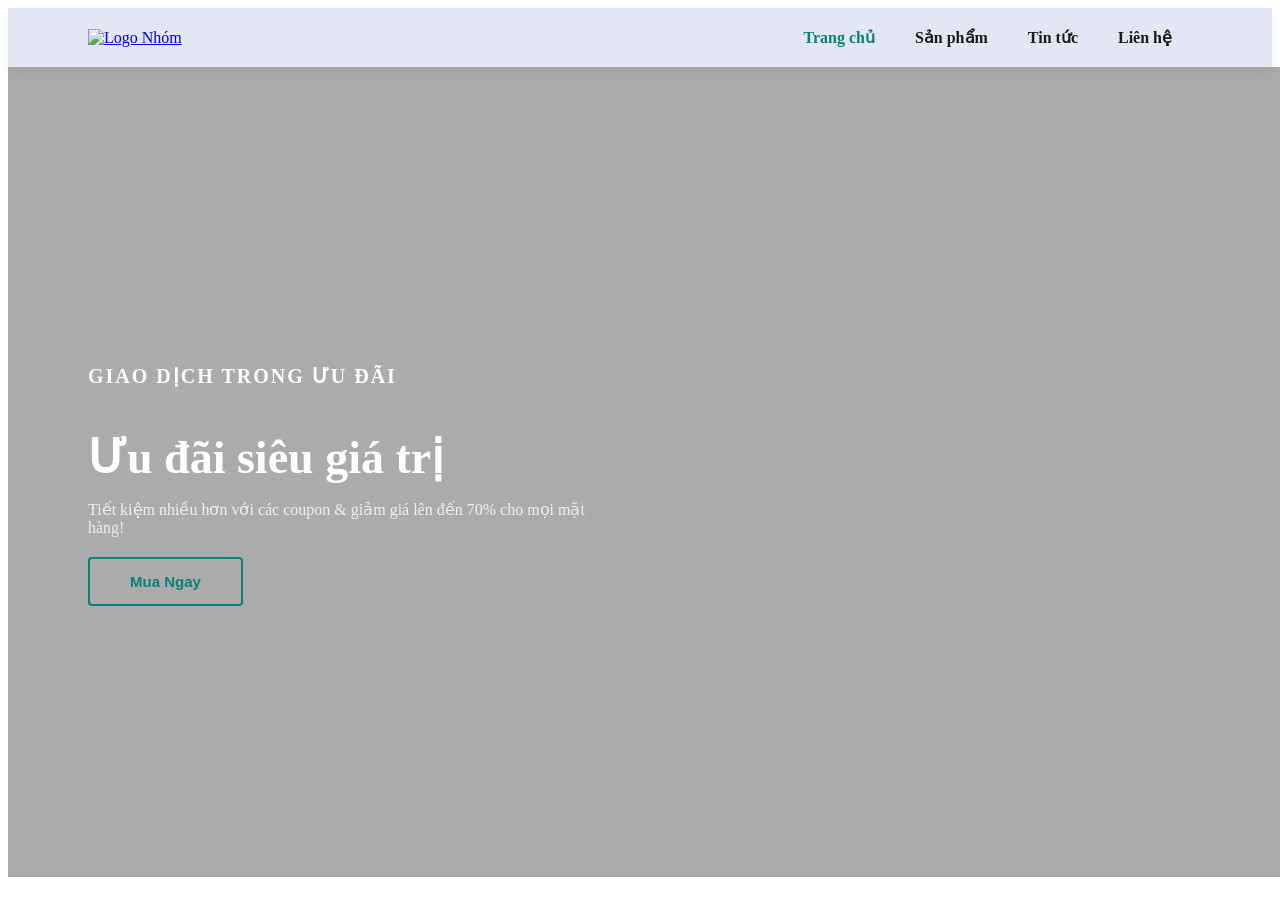
==== index.html @ 237c30e6 "Add files via upload" ====
<!DOCTYPE html>
<html lang="en">
<head>
    <meta charset="UTF-8">
    <meta name="viewport" content="width=device-width, initial-scale=1.0">
    <title>Document</title>
    <link rel="stylesheet" href="style.css">
</head>
<body>
    <header id="ecommerce-header">
  <a href="#" class="logo">
    <img src="assets/logo.png" alt="Logo Nhóm" />
  </a>
  <nav>
    <ul id="navbar">
      <li><a class="active" href="index.html">Trang chủ</a></li>
      <li><a href="shop.html">Sản phẩm</a></li>
      <li><a href="blog.html">Tin tức</a></li>
      <li><a href="contact.html">Liên hệ</a></li>
    </ul>
  </nav>
</header>

<section id="hero-banner">
  <div class="hero-content">
    <h4>Giao dịch trong ưu đãi</h4>
    <h2>Ưu đãi siêu giá trị</h2>
    <p>Tiết kiệm nhiều hơn với các coupon & giảm giá lên đến 70% cho mọi mặt hàng!</p>
    <button class="cta-btn">Mua Ngay</button>
  </div>
</section>
</body>
</html>
---- style.css ----
#ecommerce-header {
  display: flex;
  align-items: center;
  justify-content: space-between;
  padding: 20px 80px;
  background-color: #E3E6F3;
  box-shadow: 0 5px 15px rgba(0, 0, 0, 0.06);
  position: sticky;
  top: 0;
  z-index: 999;
}

#ecommerce-header .logo img {
  max-height: 40px; 
}

#ecommerce-header nav #navbar {
  display: flex;
  align-items: center;
  justify-content: center;
  list-style: none; 
  margin: 0;
  padding: 0;
}

#ecommerce-header nav #navbar li {
  padding: 0 20px;
  position: relative;
}

#ecommerce-header nav #navbar li a {
  text-decoration: none;
  font-size: 16px;
  font-weight: 600;
  color: #1a1a1a;
  transition: 0.3s ease;
}

#ecommerce-header nav #navbar li a:hover,
#ecommerce-header nav #navbar li a.active {
  color: #088178;
}

#ecommerce-header nav #navbar li a::after {
  content: "";
  width: 0;
  height: 2px;
  background: #7e3f3f;
  position: absolute;
  bottom: -4px;
  left: 20px;
  transition: 0.3s ease;
}

#hero-banner {
  background-image: linear-gradient(rgba(0,0,0,0.3), rgba(0,0,0,0.3)), url("https://images.unsplash.com/photo-1542291026-7eec264c27ff?w=1200&h=600&fit=crop");
  background-color: #f5f5f5;
  height: 90vh;
  width: 100%;
  background-size: cover;
  background-position: center;
  display: flex;
  flex-direction: column;
  justify-content: center;
  align-items: flex-start;
  padding: 0 80px;
}

#hero-banner .hero-content h4 {
  padding-bottom: 15px;
  font-size: 20px;
  color: #fff;
  text-transform: uppercase;
  letter-spacing: 2px;
}

#hero-banner .hero-content h2 {
  font-size: 46px;
  color: #fff;
  line-height: 1.2;
  margin: 0 0 15px 0;
  font-weight: 800;
}

#hero-banner .hero-content p {
  font-size: 16px;
  color: #f0f0f0;
  margin: 0 0 20px 0;
  max-width: 500px;
}

#hero-banner .cta-btn {
  background-color: transparent;
  color: #088178;
  border: 2px solid #088178;
  padding: 14px 40px;
  font-size: 15px;
  font-weight: 700;
  cursor: pointer;
  transition: all 0.3s ease;
  border-radius: 4px;
}
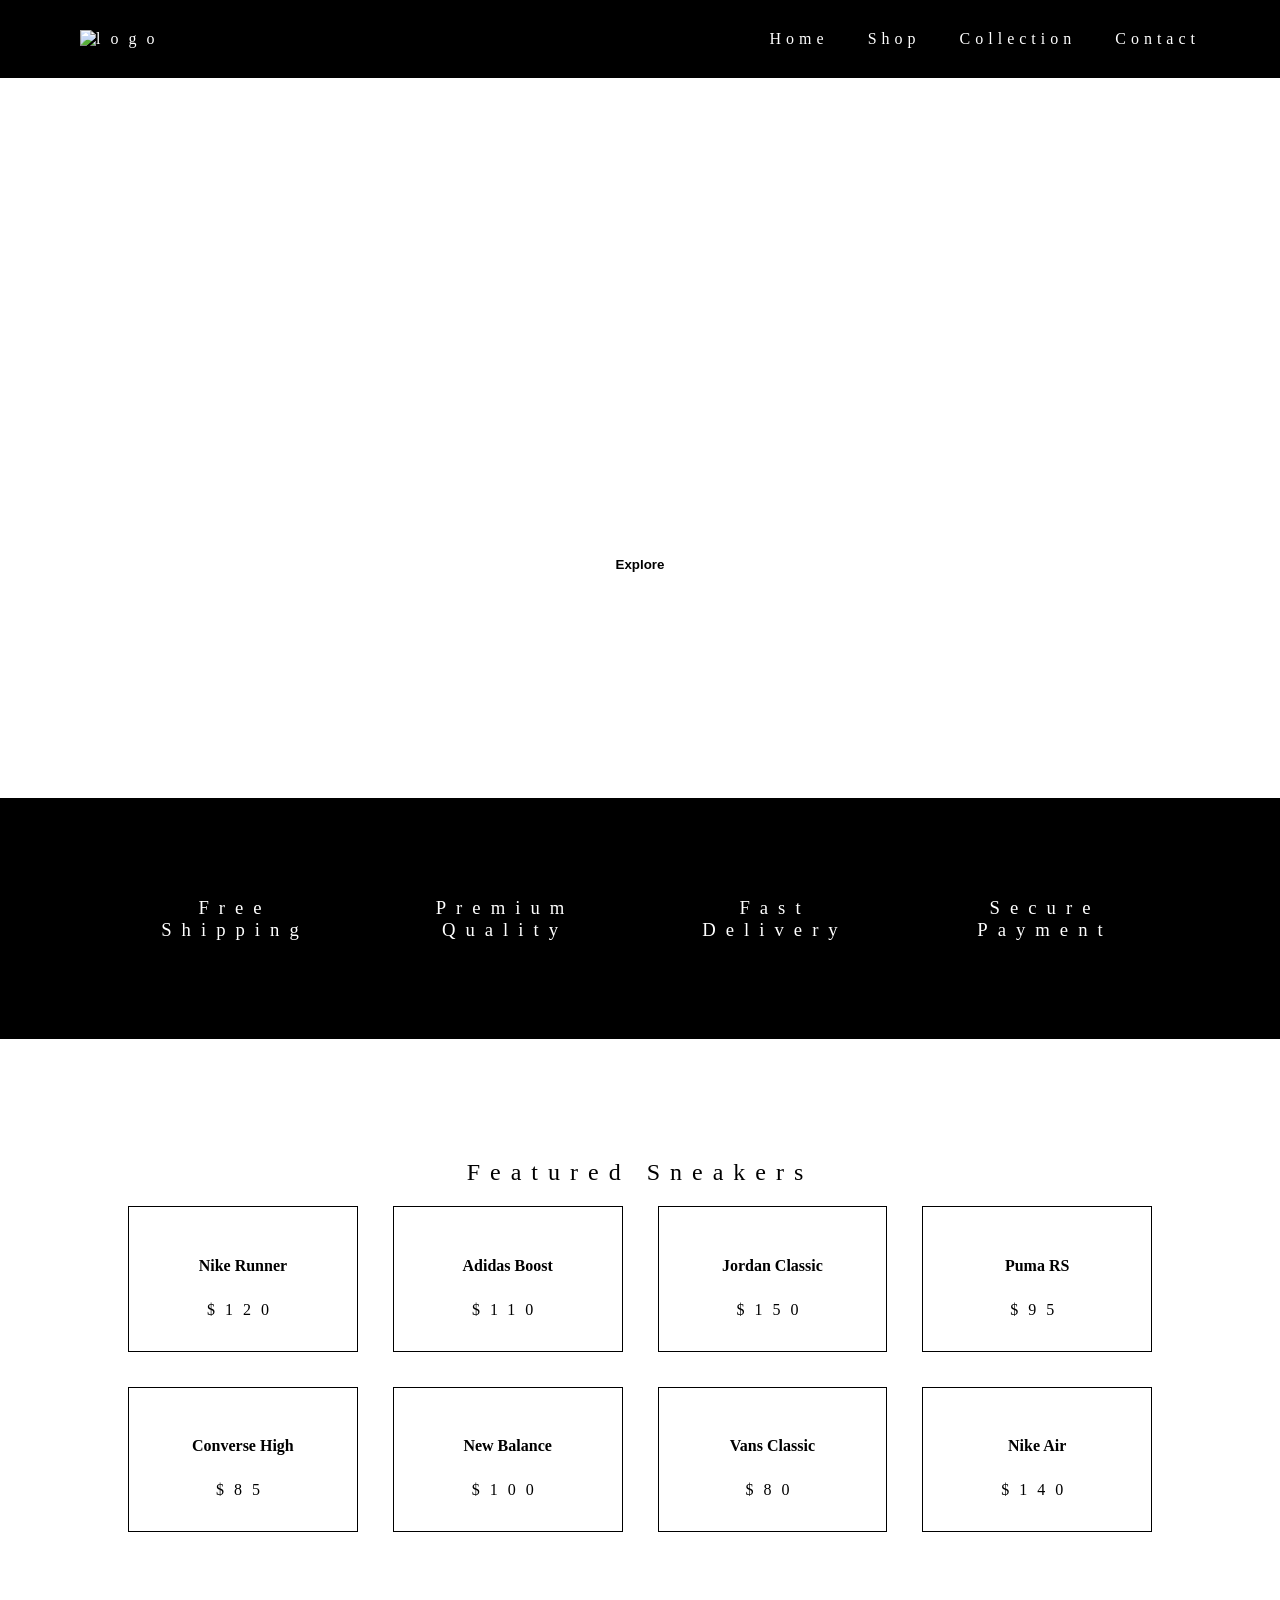
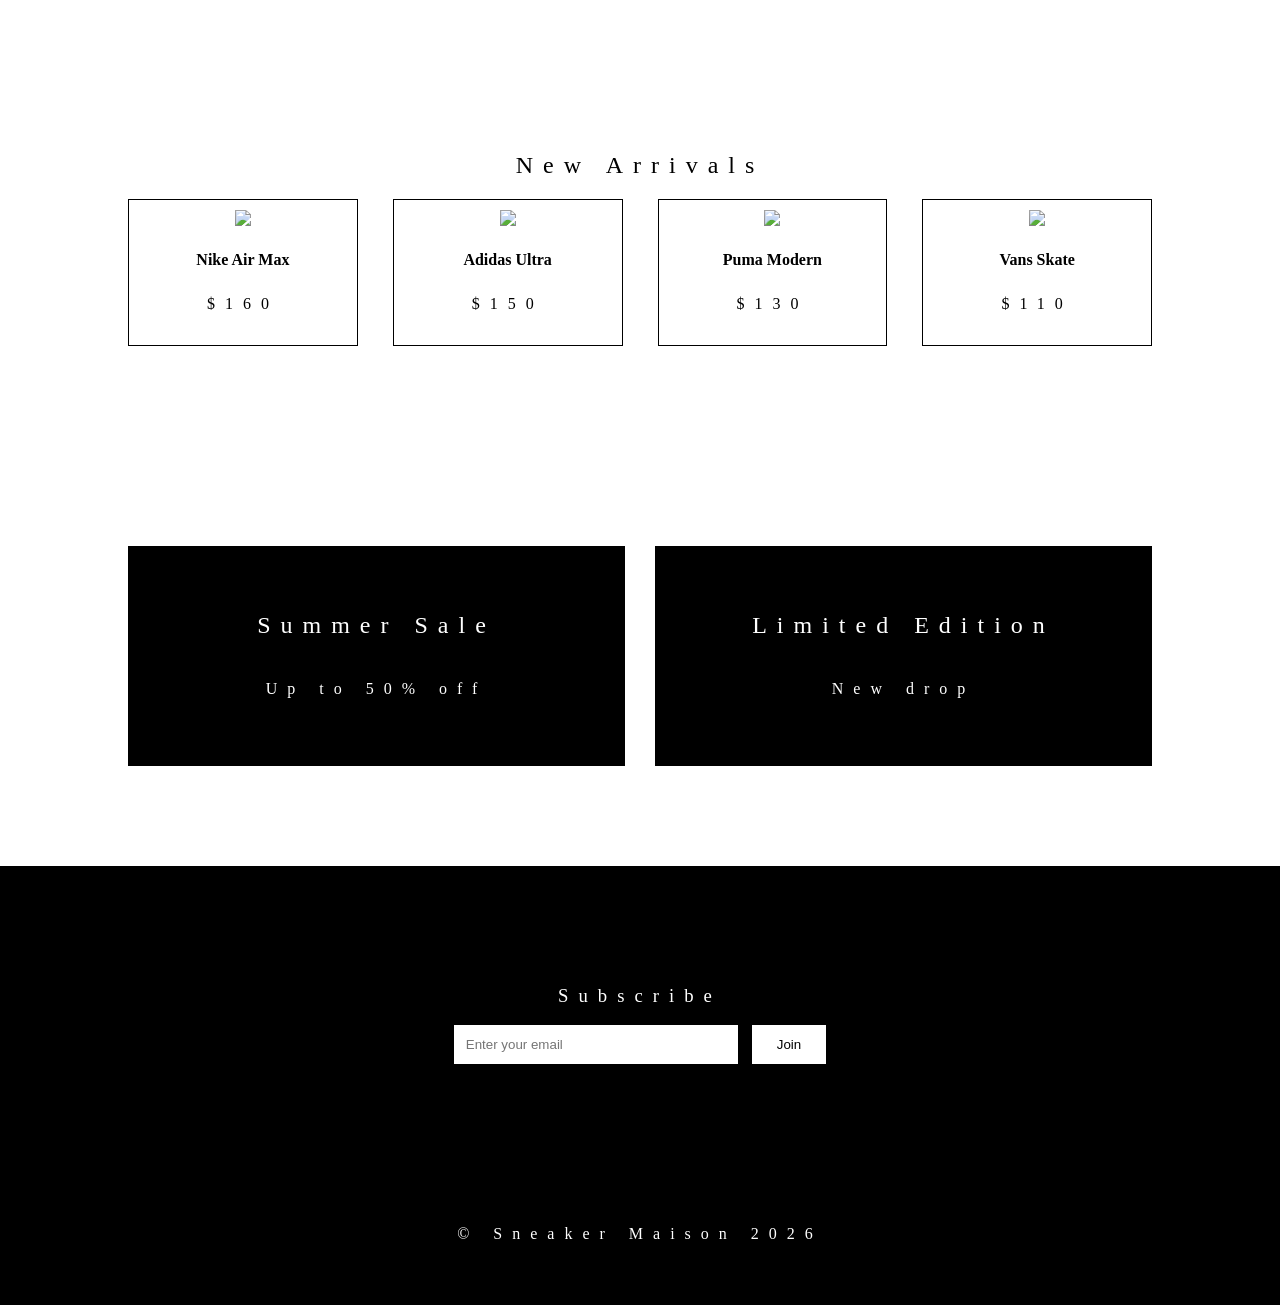
==== commit 1aa234bf: "Add files via upload Bản đã sửa lại bố cục trang" ====
--- a/index.html
+++ b/index.html
@@ -1,35 +1,263 @@
 <!DOCTYPE html>
 <html lang="en">
+
 <head>
-    <meta charset="UTF-8">
-    <meta name="viewport" content="width=device-width, initial-scale=1.0">
-    <title>Document</title>
-    <link rel="stylesheet" href="style.css">
+
+<meta charset="UTF-8">
+<meta name="viewport" content="width=device-width, initial-scale=1.0">
+
+<title>Sneaker Maison</title>
+
+<link rel="stylesheet" href="style.css">
+
 </head>
+<script>
+
+const faders = document.querySelectorAll(".fade");
+
+function reveal(){
+
+const trigger = window.innerHeight * 0.85;
+
+faders.forEach(el =>{
+
+const top = el.getBoundingClientRect().top;
+
+if(top < trigger){
+el.classList.add("show");
+}
+
+});
+
+}
+
+window.addEventListener("scroll", reveal);
+
+reveal();
+
+</script>
+
 <body>
-    <header id="ecommerce-header">
-  <a href="#" class="logo">
-    <img src="assets/logo.png" alt="Logo Nhóm" />
-  </a>
-  <nav>
-    <ul id="navbar">
-      <li><a class="active" href="index.html">Trang chủ</a></li>
-      <li><a href="shop.html">Sản phẩm</a></li>
-      <li><a href="blog.html">Tin tức</a></li>
-      <li><a href="contact.html">Liên hệ</a></li>
-    </ul>
-  </nav>
+
+
+
+<header>
+
+<div class="logo">
+<img src="https://cdn.cosmos.so/108f74a7-7883-4643-9bca-e42c1d2d5309?format=jpeg" alt="logo">
+</div>
+
+<nav>
+
+<a href="#">Home</a>
+<a href="#">Shop</a>
+<a href="#">Collection</a>
+<a href="#">Contact</a>
+
+</nav>
+
 </header>
 
-<section id="hero-banner">
-  <div class="hero-content">
-    <h4>Giao dịch trong ưu đãi</h4>
-    <h2>Ưu đãi siêu giá trị</h2>
-    <p>Tiết kiệm nhiều hơn với các coupon & giảm giá lên đến 70% cho mọi mặt hàng!</p>
-    <button class="cta-btn">Mua Ngay</button>
-  </div>
-</section>
+
+
+
+<section class="hero">
+
+<div class="hero-text">
+
+<h1>New Sneaker Collection</h1>
+
+<p>Minimal design. Maximum comfort.</p>
+
+<button>Explore</button>
+
+</div>
+
+</section>
+
+
+
+<section class="feature">
+
+<div class="box">
+<h3>Free Shipping</h3>
+</div>
+
+<div class="box">
+<h3>Premium Quality</h3>
+</div>
+
+<div class="box">
+<h3>Fast Delivery</h3>
+</div>
+
+<div class="box">
+<h3>Secure Payment</h3>
+</div>
+
+</section>
+
+
+
+<section class="products">
+
+<h2>Featured Sneakers</h2>
+
+<div class="grid">
+
+<div class="card">
+
+<img src="">
+<h4>Nike Runner</h4>
+<p>$120</p>
+
+</div>
+
+<div class="card">
+
+<img src=""">
+<h4>Adidas Boost</h4>
+<p>$110</p>
+
+</div>
+
+<div class="card">
+
+<img src="">
+<h4>Jordan Classic</h4>
+<p>$150</p>
+
+</div>
+
+<div class="card">
+
+<img src="">
+<h4>Puma RS</h4>
+<p>$95</p>
+
+</div>
+
+<div class="card">
+
+<img src="">
+<h4>Converse High</h4>
+<p>$85</p>
+
+</div>
+
+<div class="card">
+
+<img src="">
+<h4>New Balance</h4>
+<p>$100</p>
+
+</div>
+
+<div class="card">
+
+<img src="">
+<h4>Vans Classic</h4>
+<p>$80</p>
+
+</div>
+
+<div class="card">
+
+<img src="">
+<h4>Nike Air</h4>
+<p>$140</p>
+
+</div>
+
+</div>
+
+</section>
+
+
+
+<section class="products">
+
+<h2>New Arrivals</h2>
+
+<div class="grid">
+
+<div class="card">
+
+<img src="assets/img/n1.jpg">
+<h4>Nike Air Max</h4>
+<p>$160</p>
+
+</div>
+
+<div class="card">
+
+<img src="assets/img/n2.jpg">
+<h4>Adidas Ultra</h4>
+<p>$150</p>
+
+</div>
+
+<div class="card">
+
+<img src="assets/img/n3.jpg">
+<h4>Puma Modern</h4>
+<p>$130</p>
+
+</div>
+
+<div class="card">
+
+<img src="assets/img/n4.jpg">
+<h4>Vans Skate</h4>
+<p>$110</p>
+
+</div>
+
+</div>
+
+</section>
+
+
+
+
+<section class="banner">
+
+<div class="banner-box">
+
+<h2>Summer Sale</h2>
+<p>Up to 50% off</p>
+
+</div>
+
+<div class="banner-box">
+
+<h2>Limited Edition</h2>
+<p>New drop</p>
+
+</div>
+
+</section>
+
+
+
+<section class="newsletter">
+
+<h3>Subscribe</h3>
+
+<input type="email" placeholder="Enter your email">
+
+<button>Join</button>
+
+</section>
+
+
+
+<footer>
+
+<p>© Sneaker Maison 2026</p>
+
+</footer>
+
+
 </body>
-</html>
-
-
+</html>
--- a/style.css
+++ b/style.css
@@ -1,106 +1,252 @@
-#ecommerce-header {
-  display: flex;
-  align-items: center;
-  justify-content: space-between;
-  padding: 20px 80px;
-  background-color: #E3E6F3;
-  box-shadow: 0 5px 15px rgba(0, 0, 0, 0.06);
-  position: sticky;
-  top: 0;
-  z-index: 999;
-}
-
-#ecommerce-header .logo img {
-  max-height: 40px; 
-}
-
-#ecommerce-header nav #navbar {
-  display: flex;
-  align-items: center;
-  justify-content: center;
-  list-style: none; 
-  margin: 0;
-  padding: 0;
-}
-
-#ecommerce-header nav #navbar li {
-  padding: 0 20px;
-  position: relative;
-}
-
-#ecommerce-header nav #navbar li a {
-  text-decoration: none;
-  font-size: 16px;
-  font-weight: 600;
-  color: #1a1a1a;
-  transition: 0.3s ease;
-}
-
-#ecommerce-header nav #navbar li a:hover,
-#ecommerce-header nav #navbar li a.active {
-  color: #088178;
-}
-
-#ecommerce-header nav #navbar li a::after {
-  content: "";
-  width: 0;
-  height: 2px;
-  background: #7e3f3f;
-  position: absolute;
-  bottom: -4px;
-  left: 20px;
-  transition: 0.3s ease;
-}
-
-#hero-banner {
-  background-image: linear-gradient(rgba(0,0,0,0.3), rgba(0,0,0,0.3)), url("https://images.unsplash.com/photo-1542291026-7eec264c27ff?w=1200&h=600&fit=crop");
-  background-color: #f5f5f5;
-  height: 90vh;
-  width: 100%;
-  background-size: cover;
-  background-position: center;
-  display: flex;
-  flex-direction: column;
-  justify-content: center;
-  align-items: flex-start;
-  padding: 0 80px;
-}
-
-#hero-banner .hero-content h4 {
-  padding-bottom: 15px;
-  font-size: 20px;
-  color: #fff;
-  text-transform: uppercase;
-  letter-spacing: 2px;
-}
-
-#hero-banner .hero-content h2 {
-  font-size: 46px;
-  color: #fff;
-  line-height: 1.2;
-  margin: 0 0 15px 0;
-  font-weight: 800;
-}
-
-#hero-banner .hero-content p {
-  font-size: 16px;
-  color: #f0f0f0;
-  margin: 0 0 20px 0;
-  max-width: 500px;
-}
-
-#hero-banner .cta-btn {
-  background-color: transparent;
-  color: #088178;
-  border: 2px solid #088178;
-  padding: 14px 40px;
-  font-size: 15px;
-  font-weight: 700;
-  cursor: pointer;
-  transition: all 0.3s ease;
-  border-radius: 4px;
-}
-
-
-
-
+
+
+body{
+background:white;
+color:black;
+font-family:'Cormorant Garamond', serif;
+margin:0;
+}
+
+h1,h2,h3{
+letter-spacing:10px;
+font-weight:200;
+}
+
+p{
+line-height:1.8;
+letter-spacing:10px;
+}
+
+
+
+.fade{
+opacity:0;
+transform:translateY(40px);
+transition:all 1s ease;
+}
+
+.fade.show{
+opacity:1;
+transform:translateY(0);
+}
+
+
+
+header{
+display:flex;
+justify-content:space-between;
+align-items:center;
+padding:30px 80px;
+letter-spacing:10px;
+background:black;
+color:white;
+}
+
+.logo img{
+height:80px;
+width:auto;
+}
+
+nav a{
+color:white;
+text-decoration:none;
+margin-left:25px;
+font-weight:300;
+letter-spacing:5px;
+transition:0.3s;
+}
+
+nav a:hover{
+color:#bbbbbb;
+}
+
+
+.video-thumb{
+width:100%;
+height:400px;
+background:black;
+
+display:flex;
+justify-content:center;
+align-items:center;
+}
+
+.video-thumb iframe{
+width:80%;
+height:100%;
+border:none;
+}
+
+
+
+.hero{
+height:80vh;
+
+background:url("");
+
+background-size:cover;
+background-position:center;
+
+display:flex;
+justify-content:center;
+align-items:center;
+
+text-align:center;
+color:white;
+}
+
+.hero h1{
+font-size:65px;
+letter-spacing:10px;
+}
+
+.hero button{
+margin-top:25px;
+
+padding:14px 40px;
+
+background:white;
+color:black;
+
+border:none;
+
+font-weight:bold;
+cursor:pointer;
+
+transition:0.4s;
+}
+
+.hero button:hover{
+background:black;
+color:white;
+}
+
+
+
+.fade{
+opacity:0;
+transform:translateY(40px);
+transition:opacity 1s ease, transform 1s ease;
+}
+
+.fade.show{
+opacity:1;
+transform:translateY(0);
+}
+
+
+.feature{
+display:flex;
+justify-content:center;
+
+gap:70px;
+
+padding:80px 10%;
+
+background:black;
+color:white;
+
+text-align:center;
+}
+
+.feature div{
+max-width:200px;
+}
+
+
+
+
+.products{
+padding:100px 10%;
+text-align:center;
+}
+
+.grid{
+display:grid;
+grid-template-columns:repeat(4,1fr);
+gap:35px;
+}
+
+.card{
+border:1px solid black;
+padding:10px;
+transition:0.4s;
+background:white;
+}
+
+.card:hover{
+transform:scale(1.05);
+background:black;
+color:white;
+}
+
+.card img{
+width:100%;
+height:auto;
+}
+
+
+
+.banner{
+display:flex;
+gap:30px;
+padding:100px 10%;
+}
+
+.banner-box{
+flex:1;
+background:black;
+color:white;
+
+height:220px;
+
+display:flex;
+flex-direction:column;
+justify-content:center;
+align-items:center;
+
+letter-spacing:2px;
+}
+
+
+
+
+.newsletter{
+background:black;
+color:white;
+
+padding:100px 10%;
+text-align:center;
+}
+
+.newsletter input{
+padding:12px;
+width:260px;
+border:none;
+margin-right:10px;
+}
+
+.newsletter button{
+padding:12px 25px;
+background:white;
+border:none;
+cursor:pointer;
+transition:0.3s;
+}
+
+.newsletter button:hover{
+background:#dddddd;
+}
+
+
+
+
+footer{
+background:black;
+color:white;
+
+padding:40px;
+
+text-align:center;
+letter-spacing:2px;
+}
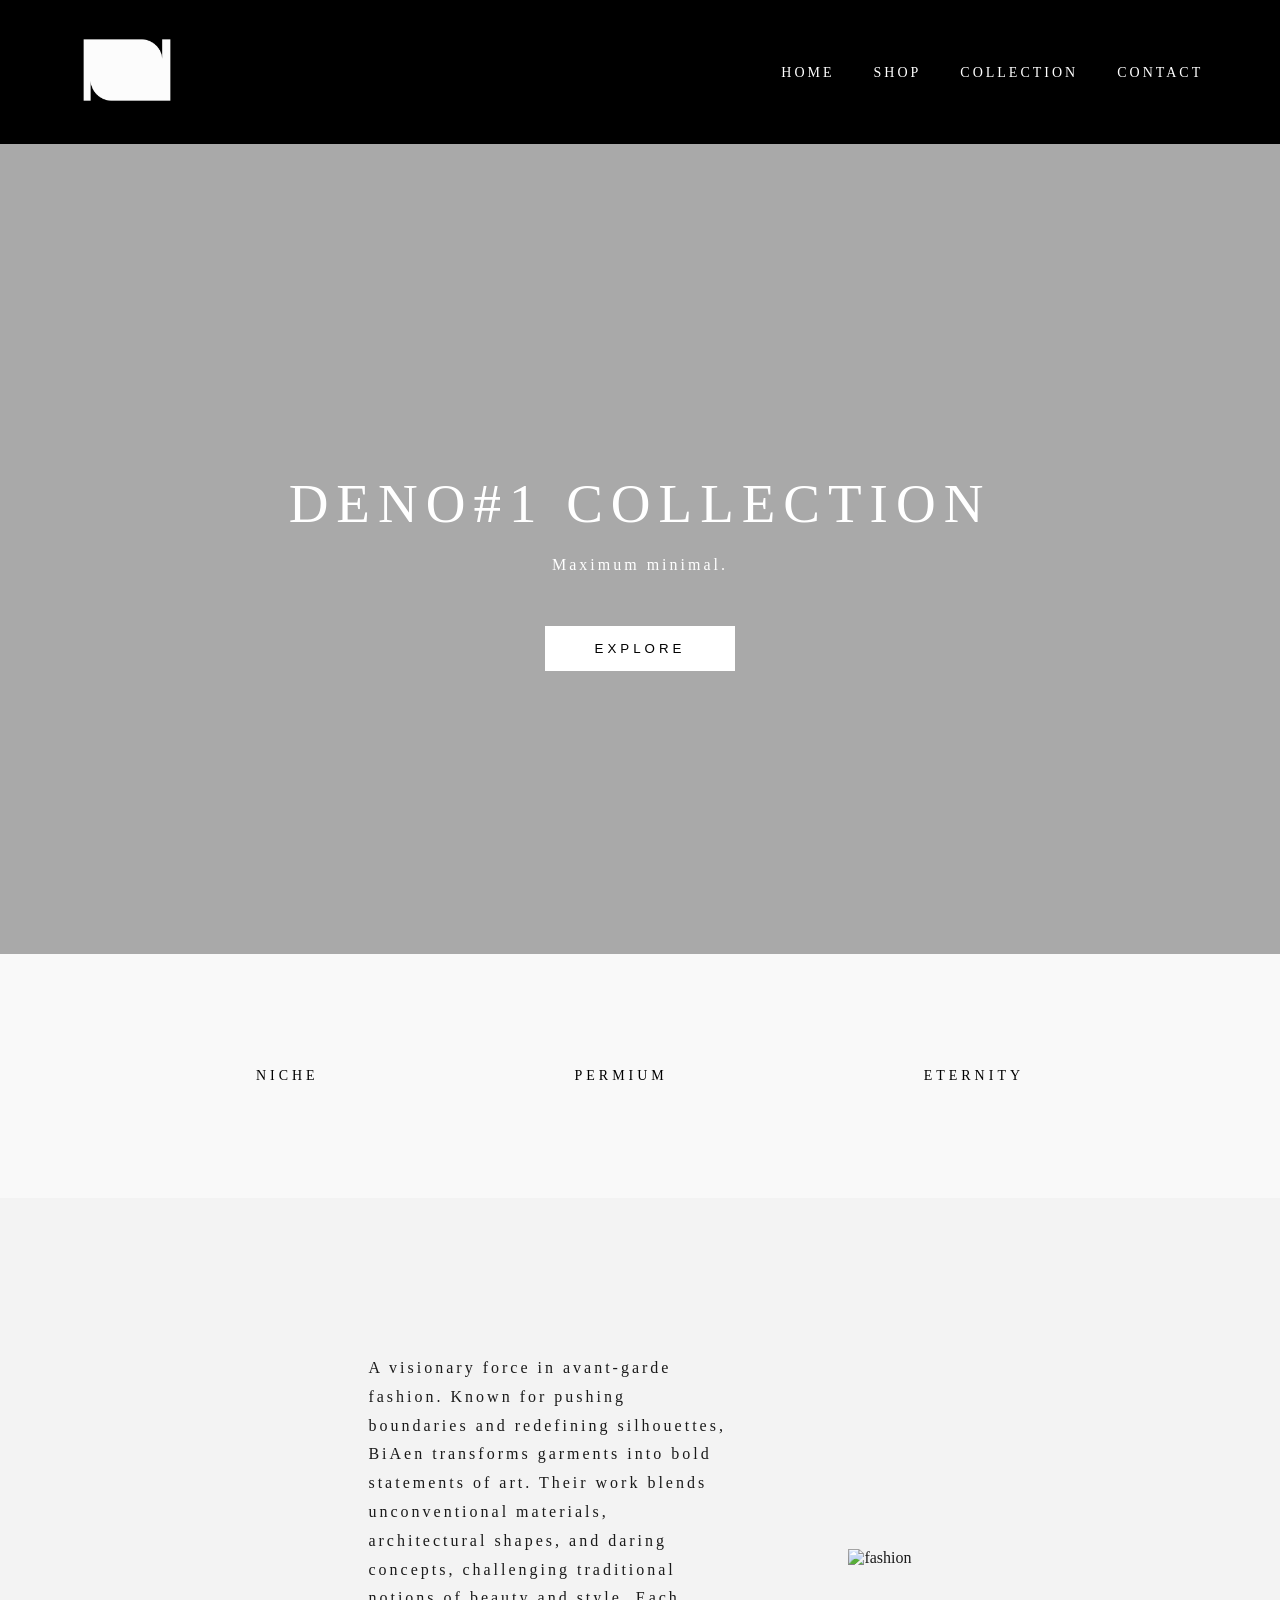
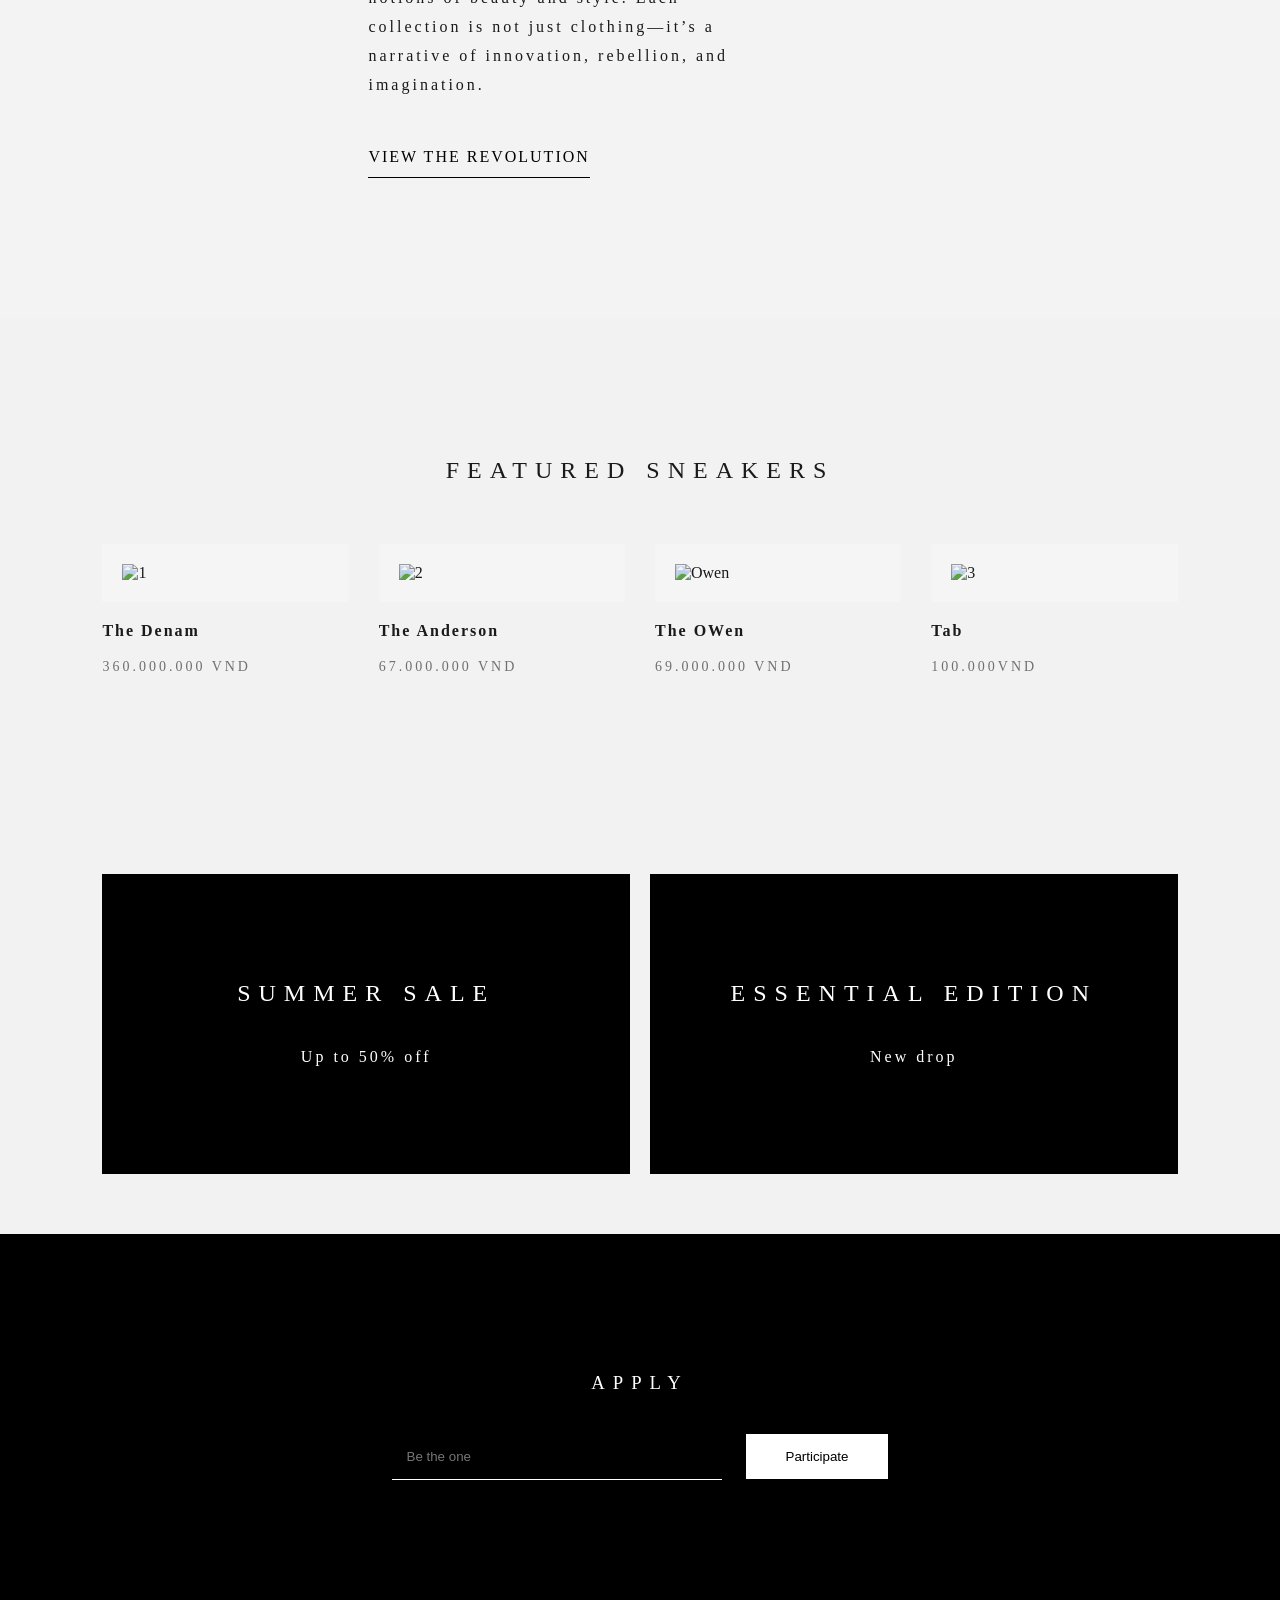
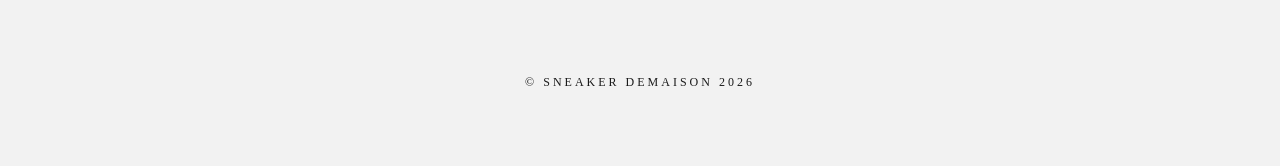
==== commit e45218b4: "Add responsive design: tablet (768px) and mobile (480px) breakpoints" ====
--- a/index.html
+++ b/index.html
@@ -1,263 +1,123 @@
-<!DOCTYPE html>
-<html lang="en">
-
-<head>
-
-<meta charset="UTF-8">
-<meta name="viewport" content="width=device-width, initial-scale=1.0">
-
-<title>Sneaker Maison</title>
-
-<link rel="stylesheet" href="style.css">
-
-</head>
-<script>
-
-const faders = document.querySelectorAll(".fade");
-
-function reveal(){
-
-const trigger = window.innerHeight * 0.85;
-
-faders.forEach(el =>{
-
-const top = el.getBoundingClientRect().top;
-
-if(top < trigger){
-el.classList.add("show");
-}
-
-});
-
-}
-
-window.addEventListener("scroll", reveal);
-
-reveal();
-
-</script>
-
-<body>
-
-
-
-<header>
-
-<div class="logo">
-<img src="https://cdn.cosmos.so/108f74a7-7883-4643-9bca-e42c1d2d5309?format=jpeg" alt="logo">
-</div>
-
-<nav>
-
-<a href="#">Home</a>
-<a href="#">Shop</a>
-<a href="#">Collection</a>
-<a href="#">Contact</a>
-
-</nav>
-
-</header>
-
-
-
-
-<section class="hero">
-
-<div class="hero-text">
-
-<h1>New Sneaker Collection</h1>
-
-<p>Minimal design. Maximum comfort.</p>
-
-<button>Explore</button>
-
-</div>
-
-</section>
-
-
-
-<section class="feature">
-
-<div class="box">
-<h3>Free Shipping</h3>
-</div>
-
-<div class="box">
-<h3>Premium Quality</h3>
-</div>
-
-<div class="box">
-<h3>Fast Delivery</h3>
-</div>
-
-<div class="box">
-<h3>Secure Payment</h3>
-</div>
-
-</section>
-
-
-
-<section class="products">
-
-<h2>Featured Sneakers</h2>
-
-<div class="grid">
-
-<div class="card">
-
-<img src="">
-<h4>Nike Runner</h4>
-<p>$120</p>
-
-</div>
-
-<div class="card">
-
-<img src=""">
-<h4>Adidas Boost</h4>
-<p>$110</p>
-
-</div>
-
-<div class="card">
-
-<img src="">
-<h4>Jordan Classic</h4>
-<p>$150</p>
-
-</div>
-
-<div class="card">
-
-<img src="">
-<h4>Puma RS</h4>
-<p>$95</p>
-
-</div>
-
-<div class="card">
-
-<img src="">
-<h4>Converse High</h4>
-<p>$85</p>
-
-</div>
-
-<div class="card">
-
-<img src="">
-<h4>New Balance</h4>
-<p>$100</p>
-
-</div>
-
-<div class="card">
-
-<img src="">
-<h4>Vans Classic</h4>
-<p>$80</p>
-
-</div>
-
-<div class="card">
-
-<img src="">
-<h4>Nike Air</h4>
-<p>$140</p>
-
-</div>
-
-</div>
-
-</section>
-
-
-
-<section class="products">
-
-<h2>New Arrivals</h2>
-
-<div class="grid">
-
-<div class="card">
-
-<img src="assets/img/n1.jpg">
-<h4>Nike Air Max</h4>
-<p>$160</p>
-
-</div>
-
-<div class="card">
-
-<img src="assets/img/n2.jpg">
-<h4>Adidas Ultra</h4>
-<p>$150</p>
-
-</div>
-
-<div class="card">
-
-<img src="assets/img/n3.jpg">
-<h4>Puma Modern</h4>
-<p>$130</p>
-
-</div>
-
-<div class="card">
-
-<img src="assets/img/n4.jpg">
-<h4>Vans Skate</h4>
-<p>$110</p>
-
-</div>
-
-</div>
-
-</section>
-
-
-
-
-<section class="banner">
-
-<div class="banner-box">
-
-<h2>Summer Sale</h2>
-<p>Up to 50% off</p>
-
-</div>
-
-<div class="banner-box">
-
-<h2>Limited Edition</h2>
-<p>New drop</p>
-
-</div>
-
-</section>
-
-
-
-<section class="newsletter">
-
-<h3>Subscribe</h3>
-
-<input type="email" placeholder="Enter your email">
-
-<button>Join</button>
-
-</section>
-
-
-
-<footer>
-
-<p>© Sneaker Maison 2026</p>
-
-</footer>
-
-
-</body>
+<!DOCTYPE html>
+<html lang="en">
+<head>
+    <meta charset="UTF-8">
+    <meta name="viewport" content="width=device-width, initial-scale=1.0">
+    <title>DeMaison</title>
+    <link rel="stylesheet" href="style.css">
+
+</head>
+<body>
+
+<header>
+    <div class="logo">
+        <img src="845049df-608a-449f-aaaa-72c47c4b4c92.jpg" alt="logo">
+    </div>
+    <nav>
+        <a href="#">Home</a>
+        <a href="#">Shop</a>
+        <a href="#">Collection</a>
+        <a href="#">Contact</a>
+    </nav>
+</header>
+
+<section class="hero fade">
+    <div class="hero-text">
+        <h1>DeNo#1 collection</h1>
+        <p> Maximum minimal.</p>
+        <button>Explore</button>
+    </div>
+</section>
+
+<section class="feature fade">
+    <div class="box"><h3>NICHE</h3></div>
+    <div class="box"><h3>PERMIUM</h3></div>
+    <div class="box"><h3>ETERNITY</h3></div>
+</section>
+<section class="editorial fade">
+
+<div class="editorial-text">
+
+<p>
+A visionary force in avant-garde fashion. Known for pushing boundaries and redefining silhouettes, BiAen transforms garments into bold statements of art. Their work blends unconventional materials, architectural shapes, and daring concepts, challenging traditional notions of beauty and style. Each collection is not just clothing—it’s a narrative of innovation, rebellion, and imagination.
+
+</p>
+
+<a href="#">VIEW THE REVOLUTION</a>
+
+</div>
+
+<div class="editorial-image">
+
+<img src="https://cdn.cosmos.so/908068e3-5d80-45a4-9cca-b4ac497513ca?format=jpeg" alt="fashion">
+
+</div>
+
+</section>
+<section class="products fade">
+    <h2>Featured Sneakers</h2>
+    <div class="grid">
+        <div class="card fade">
+            <div class="img-container"><img src="https://cdn.cosmos.so/1dbb7b72-9159-41f7-a215-8030f528e2c6?format=jpeg" alt="1"></div>
+            <h4>The Denam</h4>
+            <p>360.000.000 VND</p>
+        </div>
+        <div class="card fade">
+            <div class="img-container"><img src="https://cdn.cosmos.so/5a8ab169-a062-44c7-9c5b-bf9b36a7d2dd?format=jpeg" alt="2"></div>
+            <h4>The Anderson</h4>
+            <p>67.000.000 VND</p>
+        </div>
+        <div class="card fade">
+            <div class="img-container"><img src="https://cdn.cosmos.so/bb3fa056-c90a-4cfc-abca-1472363c588d?format=jpeg" alt="Owen"></div>
+            <h4>The OWen</h4>
+            <p>69.000.000 VND</p>
+        </div>
+        <div class="card fade">
+            <div class="img-container"><img src="https://cdn.cosmos.so/301187b0-786c-48d6-9e27-53fbebfc40c2?format=jpeg" alt="3"></div>
+            <h4>Tab</h4>
+            <p>100.000VND</p>
+        </div>
+    </div>
+</section>
+
+<section class="banner fade">
+    <div class="banner-box">
+        <h2>Summer Sale</h2>
+        <p>Up to 50% off</p>
+    </div>
+    <div class="banner-box">
+        <h2>Essential Edition</h2>
+        <p>New drop</p>
+    </div>
+</section>
+
+<section class="newsletter fade">
+    <h3>Apply</h3>
+    <div class="input-group">
+        <input type="email" placeholder="Be the one">
+        <button>Participate</button>
+    </div>
+</section>
+
+<footer>
+    <p>© Sneaker DeMaison 2026</p>
+</footer>
+
+<script>
+    const observerOptions = {
+        threshold: 0.1
+    };
+
+    const observer = new IntersectionObserver((entries) => {
+        entries.forEach(entry => {
+            if (entry.isIntersecting) {
+                entry.target.classList.add("show");
+            }
+        });
+    }, observerOptions);
+
+    document.querySelectorAll('.fade').forEach(el => observer.observe(el));
+</script>
+
+</body>
 </html>
--- a/style.css
+++ b/style.css
@@ -1,252 +1,591 @@
-
-
-body{
-background:white;
-color:black;
-font-family:'Cormorant Garamond', serif;
-margin:0;
-}
-
-h1,h2,h3{
-letter-spacing:10px;
-font-weight:200;
-}
-
-p{
-line-height:1.8;
-letter-spacing:10px;
-}
-
-
-
-.fade{
-opacity:0;
-transform:translateY(40px);
-transition:all 1s ease;
-}
-
-.fade.show{
-opacity:1;
-transform:translateY(0);
-}
-
-
-
-header{
-display:flex;
-justify-content:space-between;
-align-items:center;
-padding:30px 80px;
-letter-spacing:10px;
-background:black;
-color:white;
-}
-
-.logo img{
-height:80px;
-width:auto;
-}
-
-nav a{
-color:white;
-text-decoration:none;
-margin-left:25px;
-font-weight:300;
-letter-spacing:5px;
-transition:0.3s;
-}
-
-nav a:hover{
-color:#bbbbbb;
-}
-
-
-.video-thumb{
-width:100%;
-height:400px;
-background:black;
-
-display:flex;
-justify-content:center;
-align-items:center;
-}
-
-.video-thumb iframe{
-width:80%;
-height:100%;
-border:none;
-}
-
-
-
-.hero{
-height:80vh;
-
-background:url("");
-
-background-size:cover;
-background-position:center;
-
-display:flex;
-justify-content:center;
-align-items:center;
-
-text-align:center;
-color:white;
-}
-
-.hero h1{
-font-size:65px;
-letter-spacing:10px;
-}
-
-.hero button{
-margin-top:25px;
-
-padding:14px 40px;
-
-background:white;
-color:black;
-
-border:none;
-
-font-weight:bold;
-cursor:pointer;
-
-transition:0.4s;
-}
-
-.hero button:hover{
-background:black;
-color:white;
-}
-
-
-
-.fade{
-opacity:0;
-transform:translateY(40px);
-transition:opacity 1s ease, transform 1s ease;
-}
-
-.fade.show{
-opacity:1;
-transform:translateY(0);
-}
-
-
-.feature{
-display:flex;
-justify-content:center;
-
-gap:70px;
-
-padding:80px 10%;
-
-background:black;
-color:white;
-
-text-align:center;
-}
-
-.feature div{
-max-width:200px;
-}
-
-
-
-
-.products{
-padding:100px 10%;
-text-align:center;
-}
-
-.grid{
-display:grid;
-grid-template-columns:repeat(4,1fr);
-gap:35px;
-}
-
-.card{
-border:1px solid black;
-padding:10px;
-transition:0.4s;
-background:white;
-}
-
-.card:hover{
-transform:scale(1.05);
-background:black;
-color:white;
-}
-
-.card img{
-width:100%;
-height:auto;
-}
-
-
-
-.banner{
-display:flex;
-gap:30px;
-padding:100px 10%;
-}
-
-.banner-box{
-flex:1;
-background:black;
-color:white;
-
-height:220px;
-
-display:flex;
-flex-direction:column;
-justify-content:center;
-align-items:center;
-
-letter-spacing:2px;
-}
-
-
-
-
-.newsletter{
-background:black;
-color:white;
-
-padding:100px 10%;
-text-align:center;
-}
-
-.newsletter input{
-padding:12px;
-width:260px;
-border:none;
-margin-right:10px;
-}
-
-.newsletter button{
-padding:12px 25px;
-background:white;
-border:none;
-cursor:pointer;
-transition:0.3s;
-}
-
-.newsletter button:hover{
-background:#dddddd;
-}
-
-
-
-
-footer{
-background:black;
-color:white;
-
-padding:40px;
-
-text-align:center;
-letter-spacing:2px;
-}+body {
+    background: #F2F2F2;
+    color: #1a1a1a;
+    font-family: 'Cormorant Garamond', serif;
+    margin: 0;
+    overflow-x: hidden;
+}
+
+h1, h2, h3 {
+    letter-spacing: 8px;
+    font-weight: 300;
+    text-transform: uppercase;
+}
+
+p {
+    line-height: 1.8;
+    letter-spacing: 3px;
+    font-weight: 300;
+}
+
+.fade {
+    opacity: 0;
+    transform: translateY(30px);
+    transition: opacity 1.2s cubic-bezier(0.25, 0.46, 0.45, 0.94), 
+                transform 1.2s cubic-bezier(0.25, 0.46, 0.45, 0.94);
+}
+
+.fade.show {
+    opacity: 1;
+    transform: translateY(0);
+}
+
+/* Header */
+header {
+    display: flex;
+    justify-content: space-between;
+    align-items: center;
+    padding: 30px 6%;
+    background: #000;
+    color: #fff;
+    position: sticky;
+    top: 0;
+    z-index: 1000;
+}
+
+.logo img {
+    height: 80px;
+    filter: invert(1);
+}
+
+nav a {
+    color: #fff;
+    text-decoration: none;
+    margin-left: 35px;
+    font-size: 14px;
+    letter-spacing: 3px;
+    text-transform: uppercase;
+    transition: 0.3s;
+}
+
+nav a:hover {
+    color: #888;
+}
+
+/* Hero Section */
+.hero {
+    height: 90vh;
+    background: linear-gradient(rgba(0,0,0,0.3), rgba(0,0,0,0.3)), 
+                url('https://cdn.cosmos.so/f76182bd-5669-46ce-bcb6-abc584e641f4?format=jpeg');
+    background-size: cover;
+    background-position: center;
+    display: flex;
+    justify-content: center;
+    align-items: center;
+    text-align: center;
+    color: #fff;
+}
+
+.hero h1 { font-size: 55px; margin-bottom: 10px; }
+
+.hero button {
+    margin-top: 30px;
+    padding: 15px 50px;
+    background: #fff;
+    border: none;
+    text-transform: uppercase;
+    letter-spacing: 4px;
+    cursor: pointer;
+    transition: 0.4s;
+}
+
+.hero button:hover {
+    background: #000;
+    color: #fff;
+}
+
+/* Feature Section */
+.feature {
+    display: flex;
+    justify-content: space-around;
+    padding: 100px 10%;
+    background: #f9f9f9;
+    color: #000;
+    text-align: center;
+}
+
+.feature h3 { font-size: 14px; letter-spacing: 4px; }
+
+/* Product Grid - Cải thiện khoảng trống tinh tế */
+.products {
+    padding: 120px 8%;
+    text-align: center;
+}
+
+.grid {
+    display: grid;
+    grid-template-columns: repeat(4, 1fr);
+    gap: 50px 30px; /* Tăng khoảng cách hàng và cột */
+    margin-top: 60px;
+}
+
+.card {
+    transition: 0.5s ease;
+    text-align: left; /* Căn trái để giống các lookbook cao cấp */
+}
+
+.img-container {
+    background: #f5f5f5; /* Nền xám nhạt cho ảnh sản phẩm */
+    padding: 20px;
+    margin-bottom: 20px;
+    overflow: hidden;
+}
+
+.card img {
+    width: 100%;
+    height: auto;
+    mix-blend-mode: multiply; /* Giúp ảnh sản phẩm hòa vào nền xám */
+    transition: 0.8s;
+}
+
+.card:hover img {
+    transform: scale(1.08);
+}
+
+.card h4 {
+    font-size: 16px;
+    margin: 10px 0 5px 0;
+    letter-spacing: 2px;
+}
+
+.card p {
+    font-size: 14px;
+    opacity: 0.6;
+}
+
+/* Banner */
+.banner {
+    display: flex;
+    gap: 20px;
+    padding: 60px 8%;
+}
+
+.banner-box {
+    flex: 1;
+    background: #000;
+    color: #fff;
+    height: 300px;
+    display: flex;
+    flex-direction: column;
+    justify-content: center;
+    align-items: center;
+}
+
+/* Newsletter & Footer */
+.newsletter {
+    background: #000;
+    color: #fff;
+    padding: 120px 10%;
+    text-align: center;
+}
+
+.input-group {
+    margin-top: 40px;
+}
+
+.newsletter input {
+    padding: 15px;
+    width: 300px;
+    background: transparent;
+    border-bottom: 1px solid #fff;
+    border-top: none; border-left: none; border-right: none;
+    color: #fff;
+    outline: none;
+}
+
+.newsletter button {
+    padding: 15px 40px;
+    background: #fff;
+    border: none;
+    margin-left: 20px;
+    cursor: pointer;
+}
+
+footer {
+    padding: 60px;
+    text-align: center;
+    font-size: 12px;
+    letter-spacing: 5px;
+    text-transform: uppercase;
+}
+/* EDITORIAL SECTION */
+
+.editorial{
+
+display:flex;
+justify-content:center;
+align-items:center;
+
+gap:120px;
+
+padding:140px 12%;
+
+background:#f3f3f3;
+
+}
+
+.editorial-text{
+
+max-width:360px;
+
+line-height:2;
+
+letter-spacing:1px;
+
+font-size:16px;
+
+}
+
+.editorial-text a{
+
+display:inline-block;
+
+margin-top:25px;
+
+text-decoration:none;
+
+color:black;
+
+border-bottom:1px solid black;
+
+padding-bottom:4px;
+
+letter-spacing:2px;
+
+transition:0.3s;
+
+}
+
+.editorial-text a:hover{
+
+opacity:0.6;
+
+}
+
+.editorial-image img{
+
+width:360px;
+
+height:auto;
+
+transition:0.5s;
+
+}
+
+.editorial-image img:hover{
+
+transform:scale(1.03);
+
+}
+
+@media (max-width: 768px) {
+
+    header {
+        padding: 20px 4%;
+        flex-direction: column;
+        gap: 15px;
+    }
+
+    .logo img {
+        height: 60px;
+    }
+
+    nav {
+        display: flex;
+        gap: 15px;
+        flex-wrap: wrap;
+        justify-content: center;
+    }
+
+    nav a {
+        margin-left: 0;
+        font-size: 12px;
+    }
+
+
+    .hero {
+        height: 70vh;
+    }
+
+    .hero h1 {
+        font-size: 36px;
+    }
+
+    .hero p {
+        font-size: 16px;
+    }
+
+    .hero button {
+        padding: 12px 35px;
+        font-size: 12px;
+    }
+
+
+    .feature {
+        flex-direction: column;
+        padding: 60px 5%;
+        gap: 40px;
+    }
+
+    .feature .box {
+        padding: 30px;
+    }
+
+
+    .editorial {
+        flex-direction: column;
+        padding: 80px 5%;
+        gap: 50px;
+        text-align: center;
+    }
+
+    .editorial-text {
+        max-width: 100%;
+    }
+
+    .editorial-image img {
+        width: 100%;
+        max-width: 400px;
+    }
+
+
+    .products {
+        padding: 80px 5%;
+    }
+
+    .grid {
+        grid-template-columns: repeat(2, 1fr);
+        gap: 30px 20px;
+        margin-top: 40px;
+    }
+
+    .card h4 {
+        font-size: 14px;
+    }
+
+
+    .banner {
+        flex-direction: column;
+        padding: 40px 5%;
+        gap: 15px;
+    }
+
+    .banner-box {
+        height: 250px;
+    }
+
+    .banner-box h2 {
+        font-size: 24px;
+    }
+
+ 
+    .newsletter {
+        padding: 80px 5%;
+    }
+
+    .newsletter h3 {
+        font-size: 28px;
+    }
+
+    .input-group {
+        display: flex;
+        flex-direction: column;
+        gap: 15px;
+        align-items: center;
+    }
+
+    .newsletter input {
+        width: 100%;
+        max-width: 300px;
+    }
+
+    .newsletter button {
+        margin-left: 0;
+        padding: 12px 30px;
+    }
+
+
+    footer {
+        padding: 40px 5%;
+        font-size: 11px;
+    }
+
+    h1, h2, h3 {
+        letter-spacing: 4px;
+    }
+
+    p {
+        letter-spacing: 1px;
+    }
+}
+
+
+@media (max-width: 480px) {
+    body {
+        font-size: 14px;
+    }
+
+
+    header {
+        padding: 15px 3%;
+    }
+
+    .logo img {
+        height: 50px;
+    }
+
+    nav {
+        gap: 10px;
+    }
+
+    nav a {
+        font-size: 10px;
+        margin: 0;
+    }
+    .hero {
+        height: 60vh;
+        justify-content: flex-end;
+        align-items: flex-end;
+        padding-bottom: 40px;
+    }
+
+    .hero-text {
+        padding: 20px;
+    }
+
+    .hero h1 {
+        font-size: 24px;
+        margin-bottom: 5px;
+    }
+
+    .hero p {
+        font-size: 14px;
+        margin: 0;
+    }
+
+    .hero button {
+        padding: 10px 25px;
+        font-size: 10px;
+        margin-top: 15px;
+    }
+
+
+    .feature {
+        padding: 40px 4%;
+        gap: 25px;
+    }
+
+    .feature h3 {
+        font-size: 12px;
+    }
+
+    .feature .box {
+        padding: 20px;
+    }
+
+
+    .editorial {
+        padding: 50px 4%;
+        gap: 30px;
+    }
+
+    .editorial-text {
+        font-size: 14px;
+        line-height: 1.6;
+    }
+
+    .editorial-text a {
+        font-size: 11px;
+    }
+
+    .editorial-image img {
+        width: 100%;
+        max-width: 300px;
+    }
+
+    .products {
+        padding: 60px 4%;
+    }
+
+    .products h2 {
+        font-size: 24px;
+    }
+
+    .grid {
+        grid-template-columns: 1fr;
+        gap: 20px;
+        margin-top: 30px;
+    }
+
+    .img-container {
+        padding: 15px;
+    }
+
+    .card h4 {
+        font-size: 13px;
+    }
+
+    .card p {
+        font-size: 12px;
+    }
+
+    .banner {
+        padding: 30px 4%;
+        gap: 12px;
+    }
+
+    .banner-box {
+        height: 200px;
+        padding: 20px;
+    }
+
+    .banner-box h2 {
+        font-size: 18px;
+        margin: 0;
+    }
+
+    .banner-box p {
+        font-size: 12px;
+        margin: 5px 0 0 0;
+    }
+
+    .newsletter {
+        padding: 60px 4%;
+    }
+
+    .newsletter h3 {
+        font-size: 22px;
+        margin-bottom: 20px;
+    }
+
+    .input-group {
+        gap: 12px;
+    }
+
+    .newsletter input {
+        width: 100%;
+        padding: 12px;
+        font-size: 13px;
+    }
+
+    .newsletter button {
+        width: 100%;
+        padding: 12px 20px;
+        font-size: 12px;
+    }
+
+    footer {
+        padding: 30px 3%;
+        font-size: 10px;
+    }
+
+    h1, h2, h3 {
+        letter-spacing: 2px;
+        font-size: 18px;
+    }
+
+    p {
+        letter-spacing: 0.5px;
+        font-size: 13px;
+    }
+}
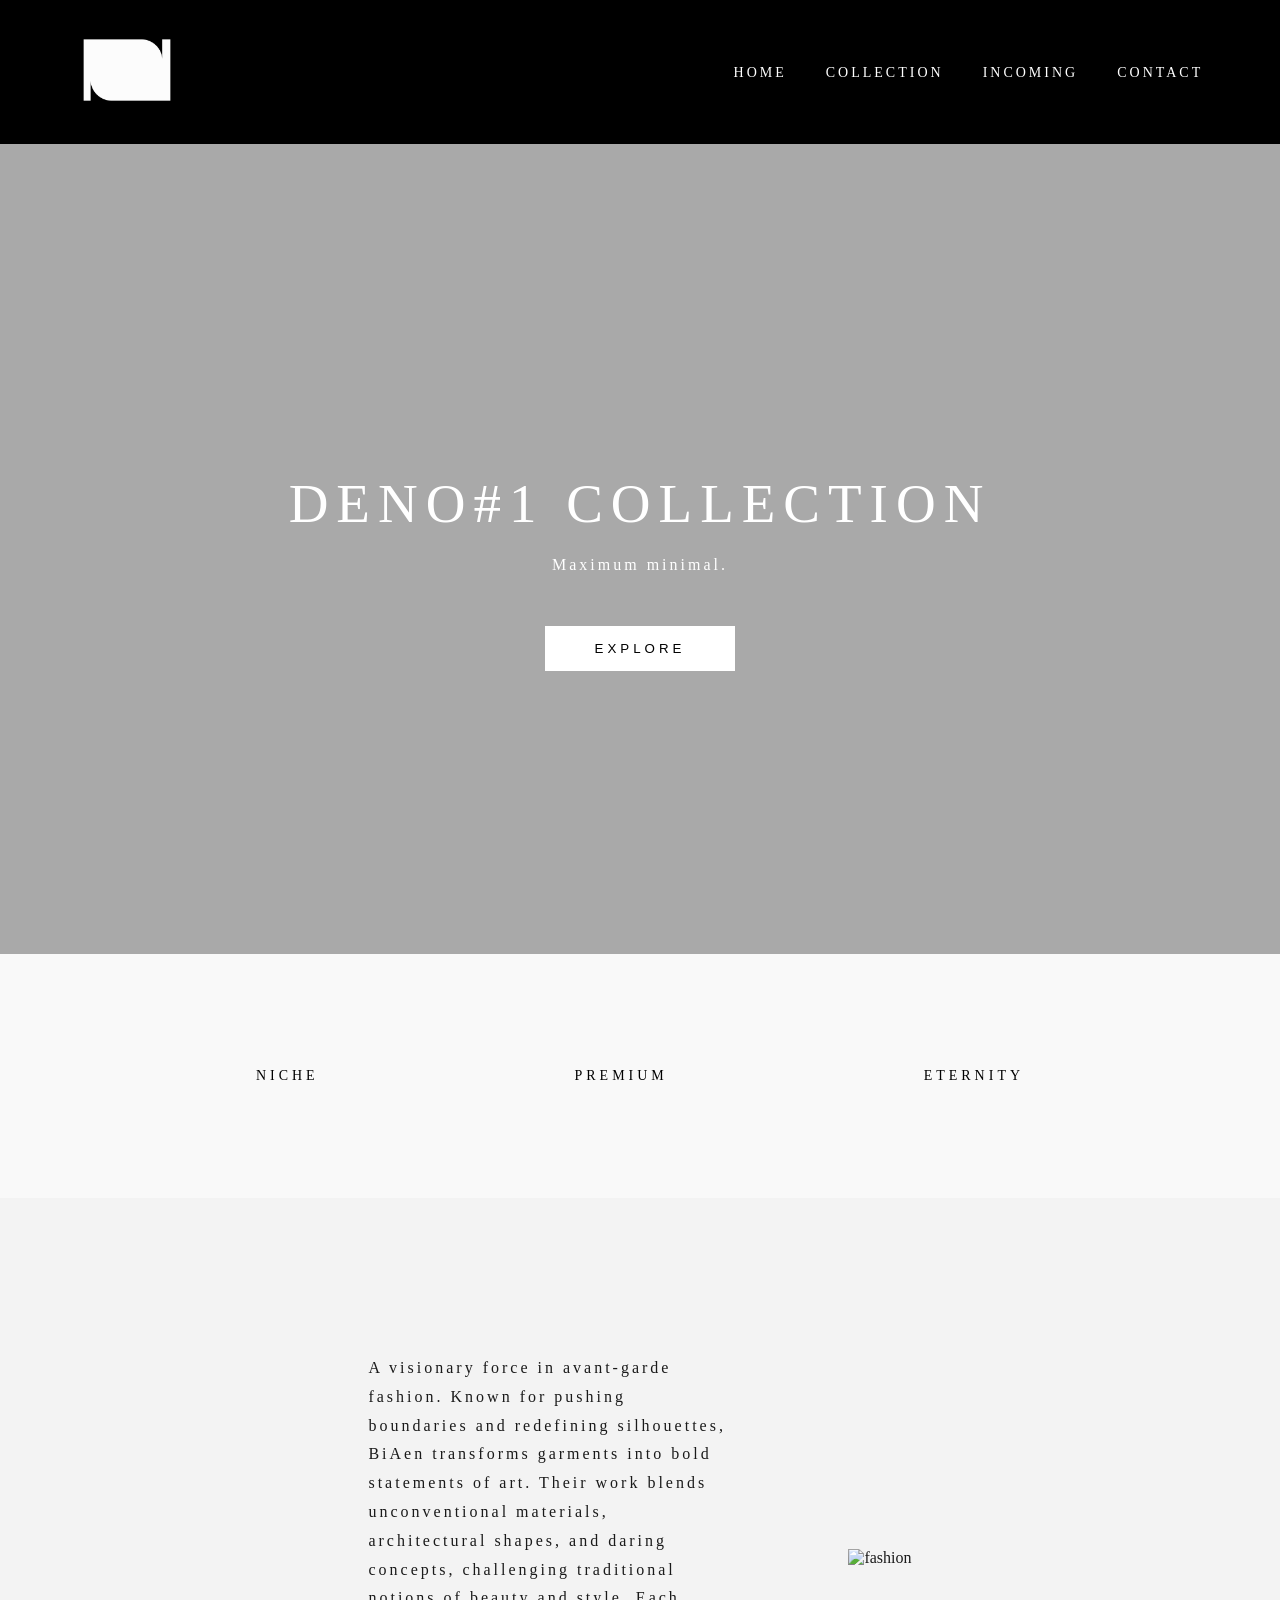
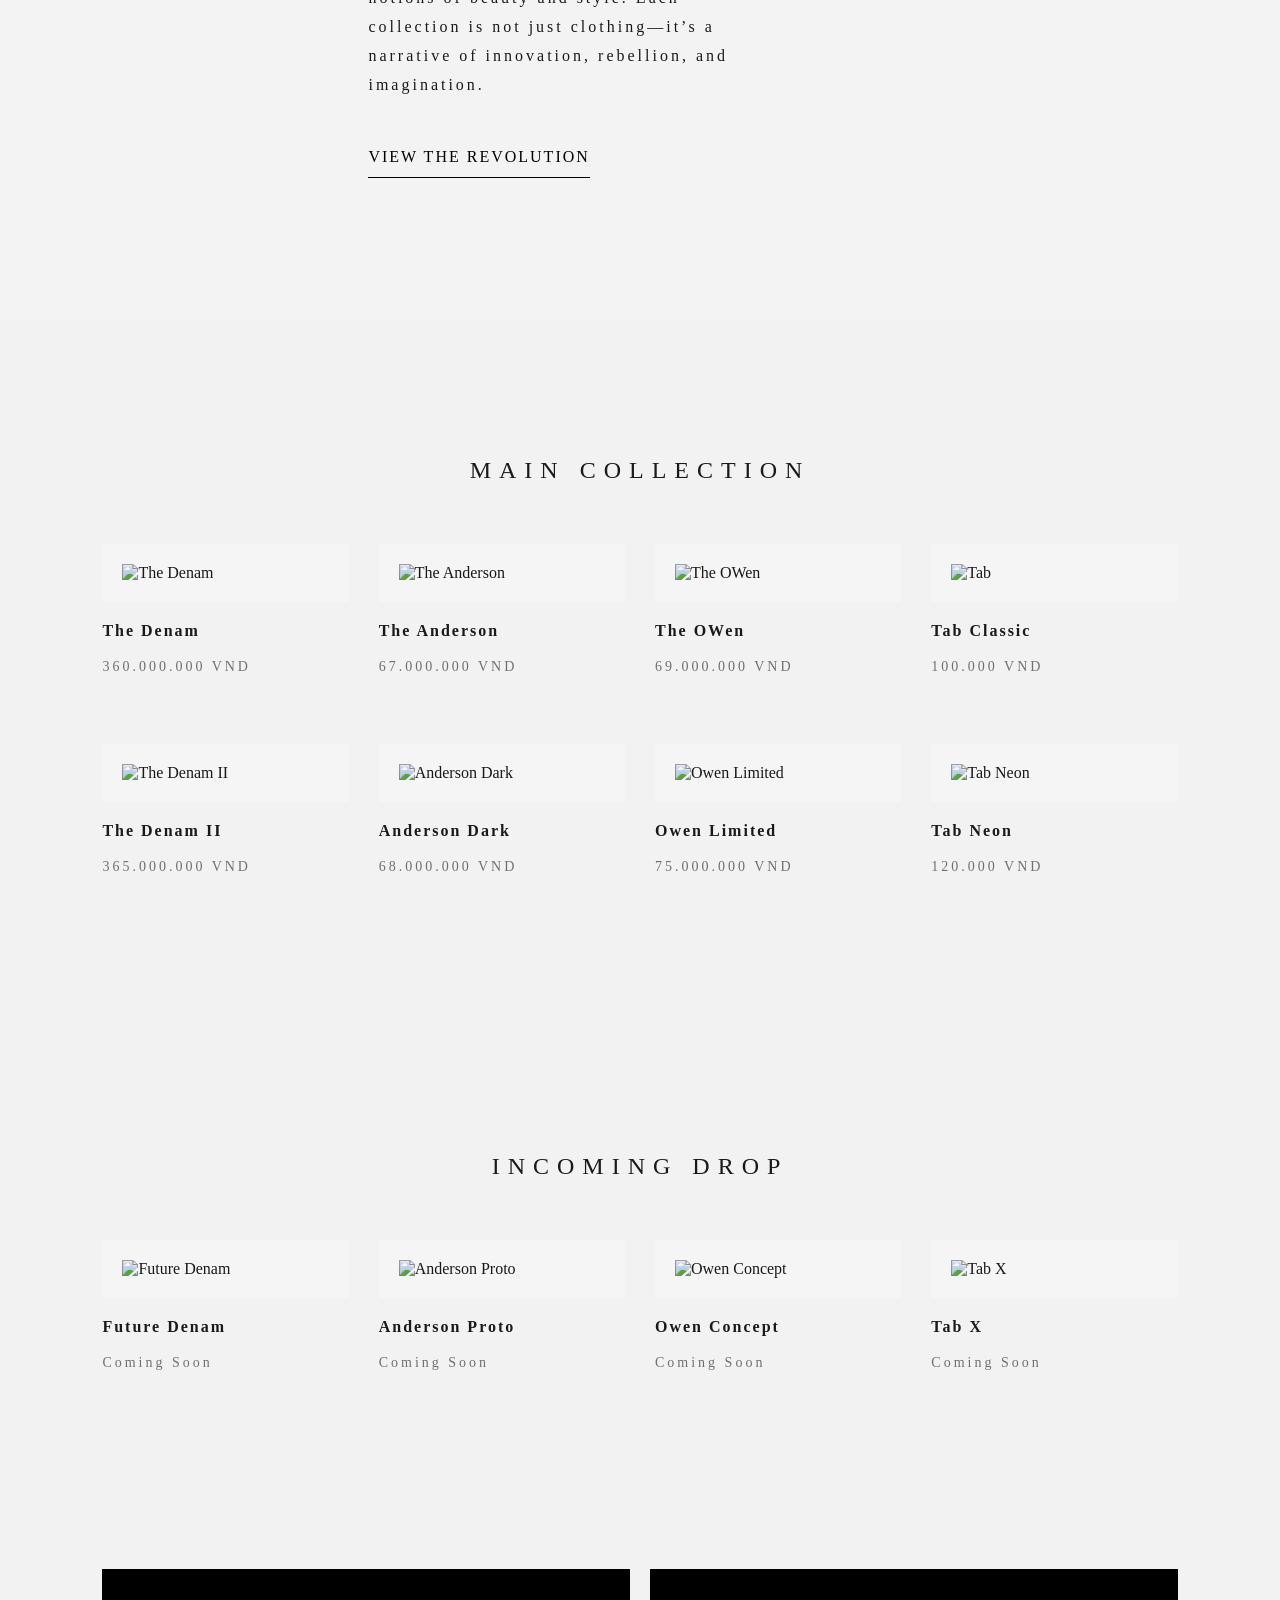
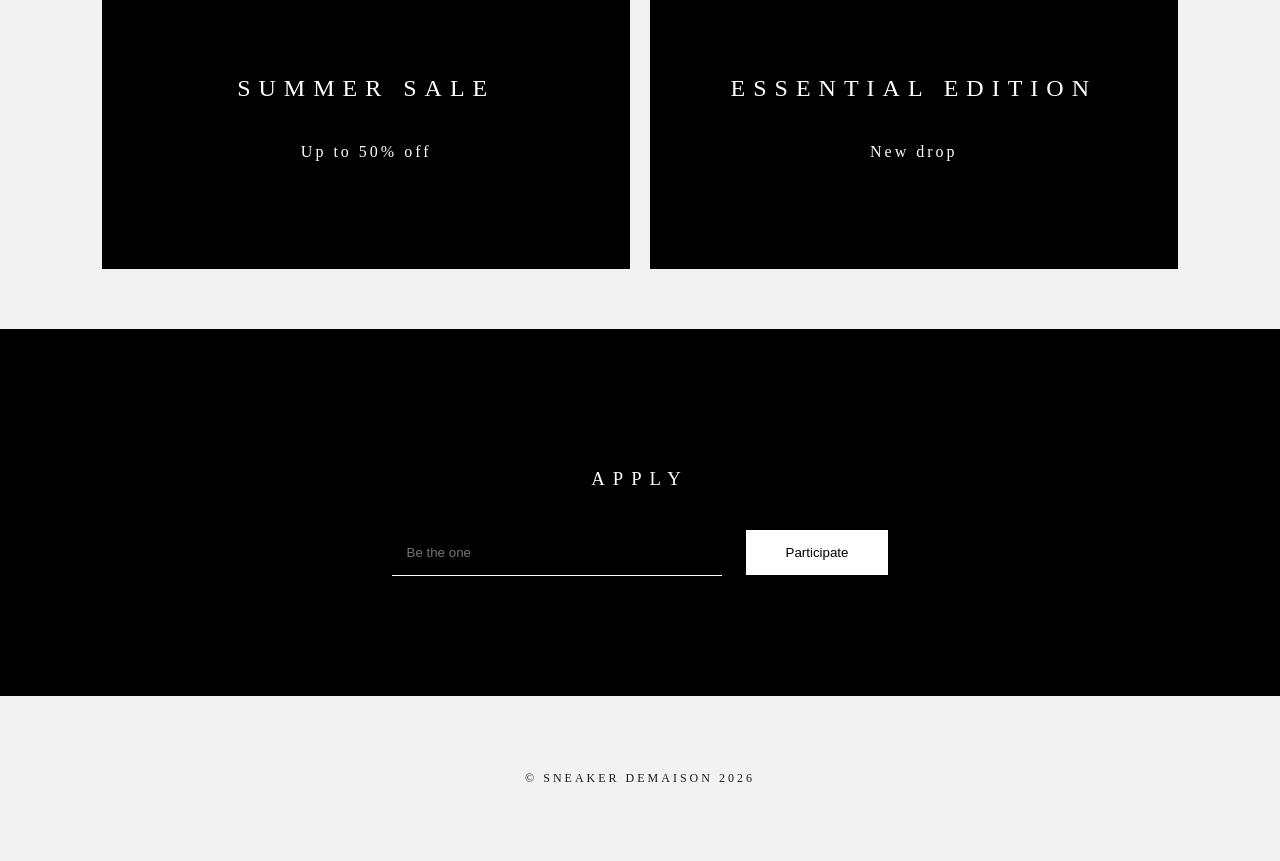
==== commit a31c10db: "Refactor editorial and add incoming products section Updated editorial section and added incoming pr" ====
--- a/index.html
+++ b/index.html
@@ -5,7 +5,6 @@
     <meta name="viewport" content="width=device-width, initial-scale=1.0">
     <title>DeMaison</title>
     <link rel="stylesheet" href="style.css">
-
 </head>
 <body>
 
@@ -15,8 +14,8 @@
     </div>
     <nav>
         <a href="#">Home</a>
-        <a href="#">Shop</a>
-        <a href="#">Collection</a>
+        <a href="#collection">Collection</a>
+        <a href="#incoming">Incoming</a>
         <a href="#">Contact</a>
     </nav>
 </header>
@@ -31,51 +30,90 @@
 
 <section class="feature fade">
     <div class="box"><h3>NICHE</h3></div>
-    <div class="box"><h3>PERMIUM</h3></div>
+    <div class="box"><h3>PREMIUM</h3></div>
     <div class="box"><h3>ETERNITY</h3></div>
 </section>
+
 <section class="editorial fade">
+    <div class="editorial-text">
+        <p>
+        A visionary force in avant-garde fashion. Known for pushing boundaries and redefining silhouettes, BiAen transforms garments into bold statements of art. Their work blends unconventional materials, architectural shapes, and daring concepts, challenging traditional notions of beauty and style. Each collection is not just clothing—it’s a narrative of innovation, rebellion, and imagination.
+        </p>
+        <a href="#">VIEW THE REVOLUTION</a>
+    </div>
+    <div class="editorial-image">
+        <img src="https://cdn.cosmos.so/908068e3-5d80-45a4-9cca-b4ac497513ca?format=jpeg" alt="fashion">
+    </div>
+</section>
 
-<div class="editorial-text">
-
-<p>
-A visionary force in avant-garde fashion. Known for pushing boundaries and redefining silhouettes, BiAen transforms garments into bold statements of art. Their work blends unconventional materials, architectural shapes, and daring concepts, challenging traditional notions of beauty and style. Each collection is not just clothing—it’s a narrative of innovation, rebellion, and imagination.
-
-</p>
-
-<a href="#">VIEW THE REVOLUTION</a>
-
-</div>
-
-<div class="editorial-image">
-
-<img src="https://cdn.cosmos.so/908068e3-5d80-45a4-9cca-b4ac497513ca?format=jpeg" alt="fashion">
-
-</div>
-
-</section>
-<section class="products fade">
-    <h2>Featured Sneakers</h2>
+<section id="collection" class="products fade">
+    <h2>Main Collection</h2>
     <div class="grid">
         <div class="card fade">
-            <div class="img-container"><img src="https://cdn.cosmos.so/1dbb7b72-9159-41f7-a215-8030f528e2c6?format=jpeg" alt="1"></div>
+            <div class="img-container"><img src="https://cdn.cosmos.so/1dbb7b72-9159-41f7-a215-8030f528e2c6?format=jpeg" alt="The Denam"></div>
             <h4>The Denam</h4>
             <p>360.000.000 VND</p>
         </div>
         <div class="card fade">
-            <div class="img-container"><img src="https://cdn.cosmos.so/5a8ab169-a062-44c7-9c5b-bf9b36a7d2dd?format=jpeg" alt="2"></div>
+            <div class="img-container"><img src="https://cdn.cosmos.so/5a8ab169-a062-44c7-9c5b-bf9b36a7d2dd?format=jpeg" alt="The Anderson"></div>
             <h4>The Anderson</h4>
             <p>67.000.000 VND</p>
         </div>
         <div class="card fade">
-            <div class="img-container"><img src="https://cdn.cosmos.so/bb3fa056-c90a-4cfc-abca-1472363c588d?format=jpeg" alt="Owen"></div>
+            <div class="img-container"><img src="https://cdn.cosmos.so/bb3fa056-c90a-4cfc-abca-1472363c588d?format=jpeg" alt="The OWen"></div>
             <h4>The OWen</h4>
             <p>69.000.000 VND</p>
         </div>
         <div class="card fade">
-            <div class="img-container"><img src="https://cdn.cosmos.so/301187b0-786c-48d6-9e27-53fbebfc40c2?format=jpeg" alt="3"></div>
-            <h4>Tab</h4>
-            <p>100.000VND</p>
+            <div class="img-container"><img src="https://cdn.cosmos.so/301187b0-786c-48d6-9e27-53fbebfc40c2?format=jpeg" alt="Tab"></div>
+            <h4>Tab Classic</h4>
+            <p>100.000 VND</p>
+        </div>
+        <div class="card fade">
+            <div class="img-container"><img src="https://cdn.cosmos.so/1dbb7b72-9159-41f7-a215-8030f528e2c6?format=jpeg" alt="The Denam II"></div>
+            <h4>The Denam II</h4>
+            <p>365.000.000 VND</p>
+        </div>
+        <div class="card fade">
+            <div class="img-container"><img src="https://cdn.cosmos.so/5a8ab169-a062-44c7-9c5b-bf9b36a7d2dd?format=jpeg" alt="Anderson Dark"></div>
+            <h4>Anderson Dark</h4>
+            <p>68.000.000 VND</p>
+        </div>
+        <div class="card fade">
+            <div class="img-container"><img src="https://cdn.cosmos.so/bb3fa056-c90a-4cfc-abca-1472363c588d?format=jpeg" alt="Owen Limited"></div>
+            <h4>Owen Limited</h4>
+            <p>75.000.000 VND</p>
+        </div>
+        <div class="card fade">
+            <div class="img-container"><img src="https://cdn.cosmos.so/301187b0-786c-48d6-9e27-53fbebfc40c2?format=jpeg" alt="Tab Neon"></div>
+            <h4>Tab Neon</h4>
+            <p>120.000 VND</p>
+        </div>
+    </div>
+</section>
+
+<section id="incoming" class="products incoming fade">
+    <h2>Incoming Drop</h2>
+    <div class="grid">
+        <div class="card fade">
+            <div class="img-container"><img src="https://cdn.cosmos.so/1dbb7b72-9159-41f7-a215-8030f528e2c6?format=jpeg" alt="Future Denam"></div>
+            <h4>Future Denam</h4>
+            <p>Coming Soon</p>
+        </div>
+        <div class="card fade">
+            <div class="img-container"><img src="https://cdn.cosmos.so/5a8ab169-a062-44c7-9c5b-bf9b36a7d2dd?format=jpeg" alt="Anderson Proto"></div>
+            <h4>Anderson Proto</h4>
+            <p>Coming Soon</p>
+        </div>
+        <div class="card fade">
+            <div class="img-container"><img src="https://cdn.cosmos.so/bb3fa056-c90a-4cfc-abca-1472363c588d?format=jpeg" alt="Owen Concept"></div>
+            <h4>Owen Concept</h4>
+            <p>Coming Soon</p>
+        </div>
+        <div class="card fade">
+            <div class="img-container"><img src="https://cdn.cosmos.so/301187b0-786c-48d6-9e27-53fbebfc40c2?format=jpeg" alt="Tab X"></div>
+            <h4>Tab X</h4>
+            <p>Coming Soon</p>
         </div>
     </div>
 </section>
@@ -120,4 +158,4 @@
 </script>
 
 </body>
-</html>+</html>
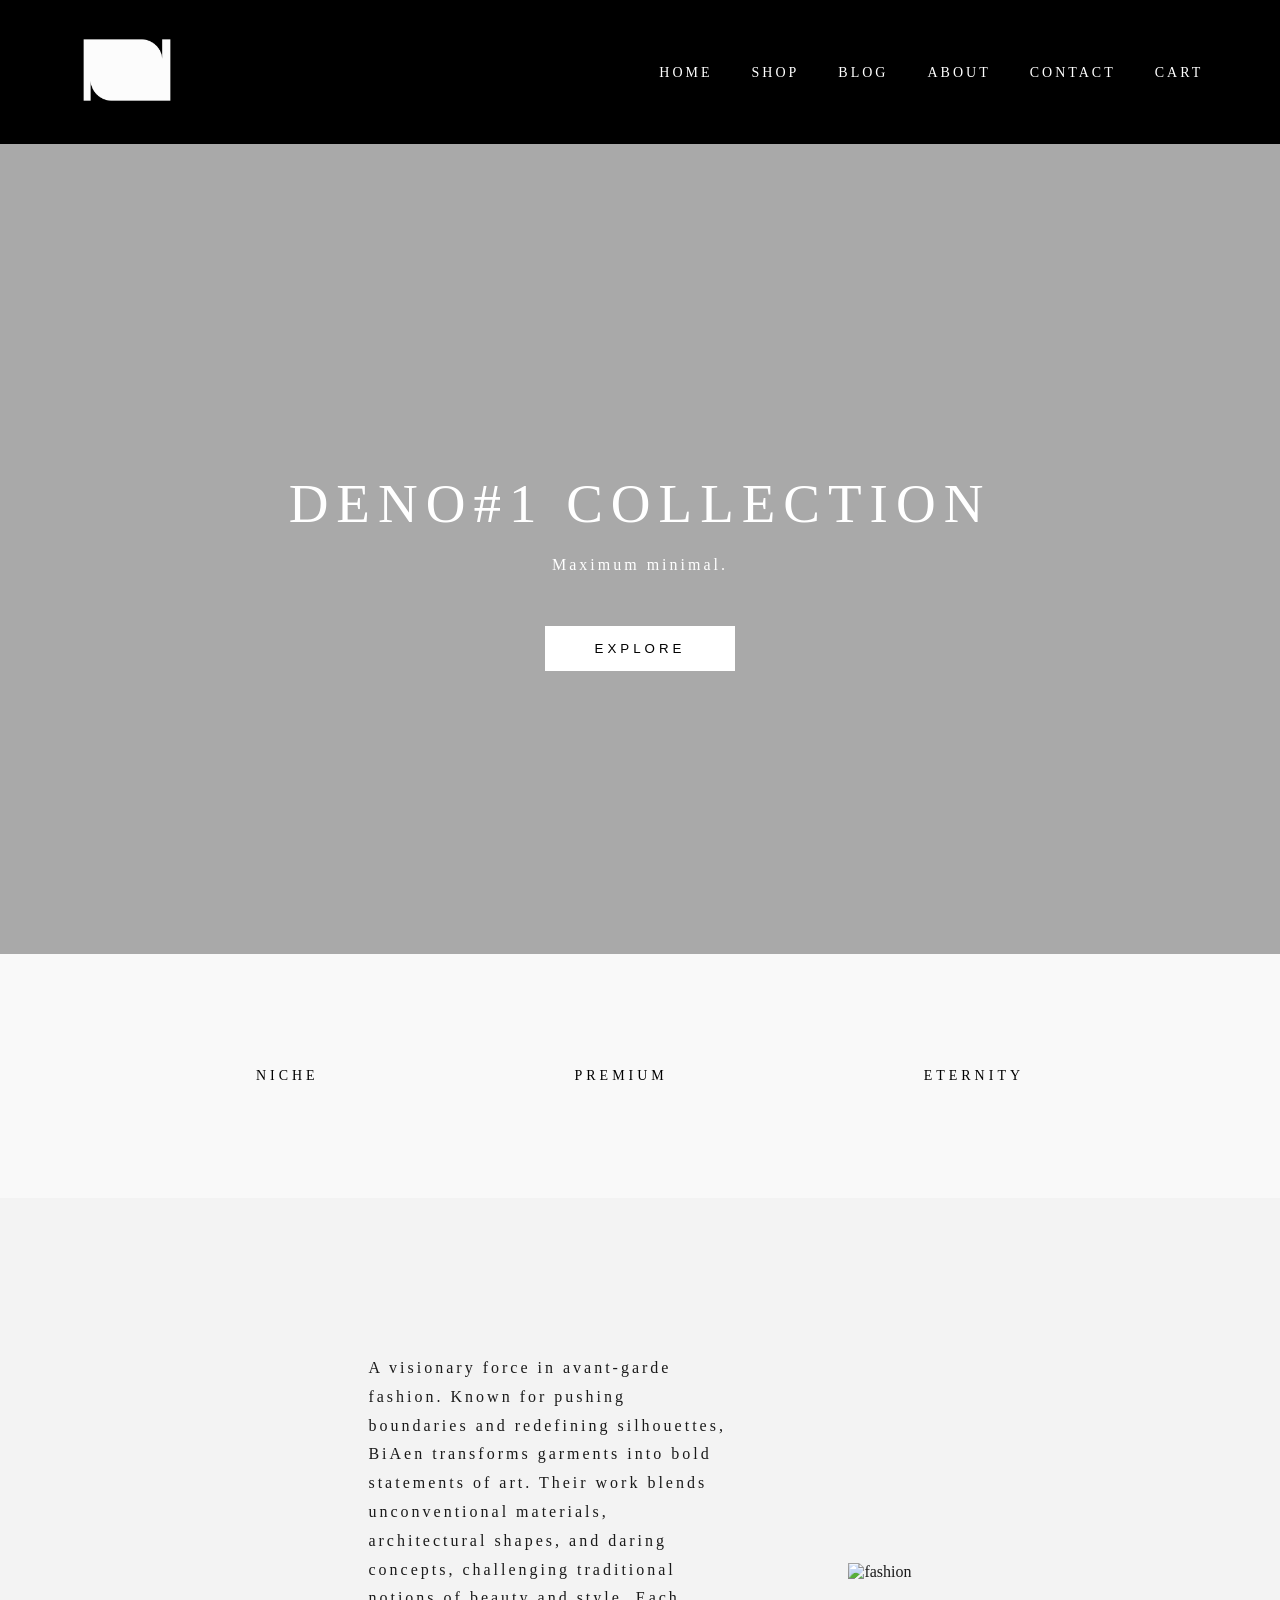
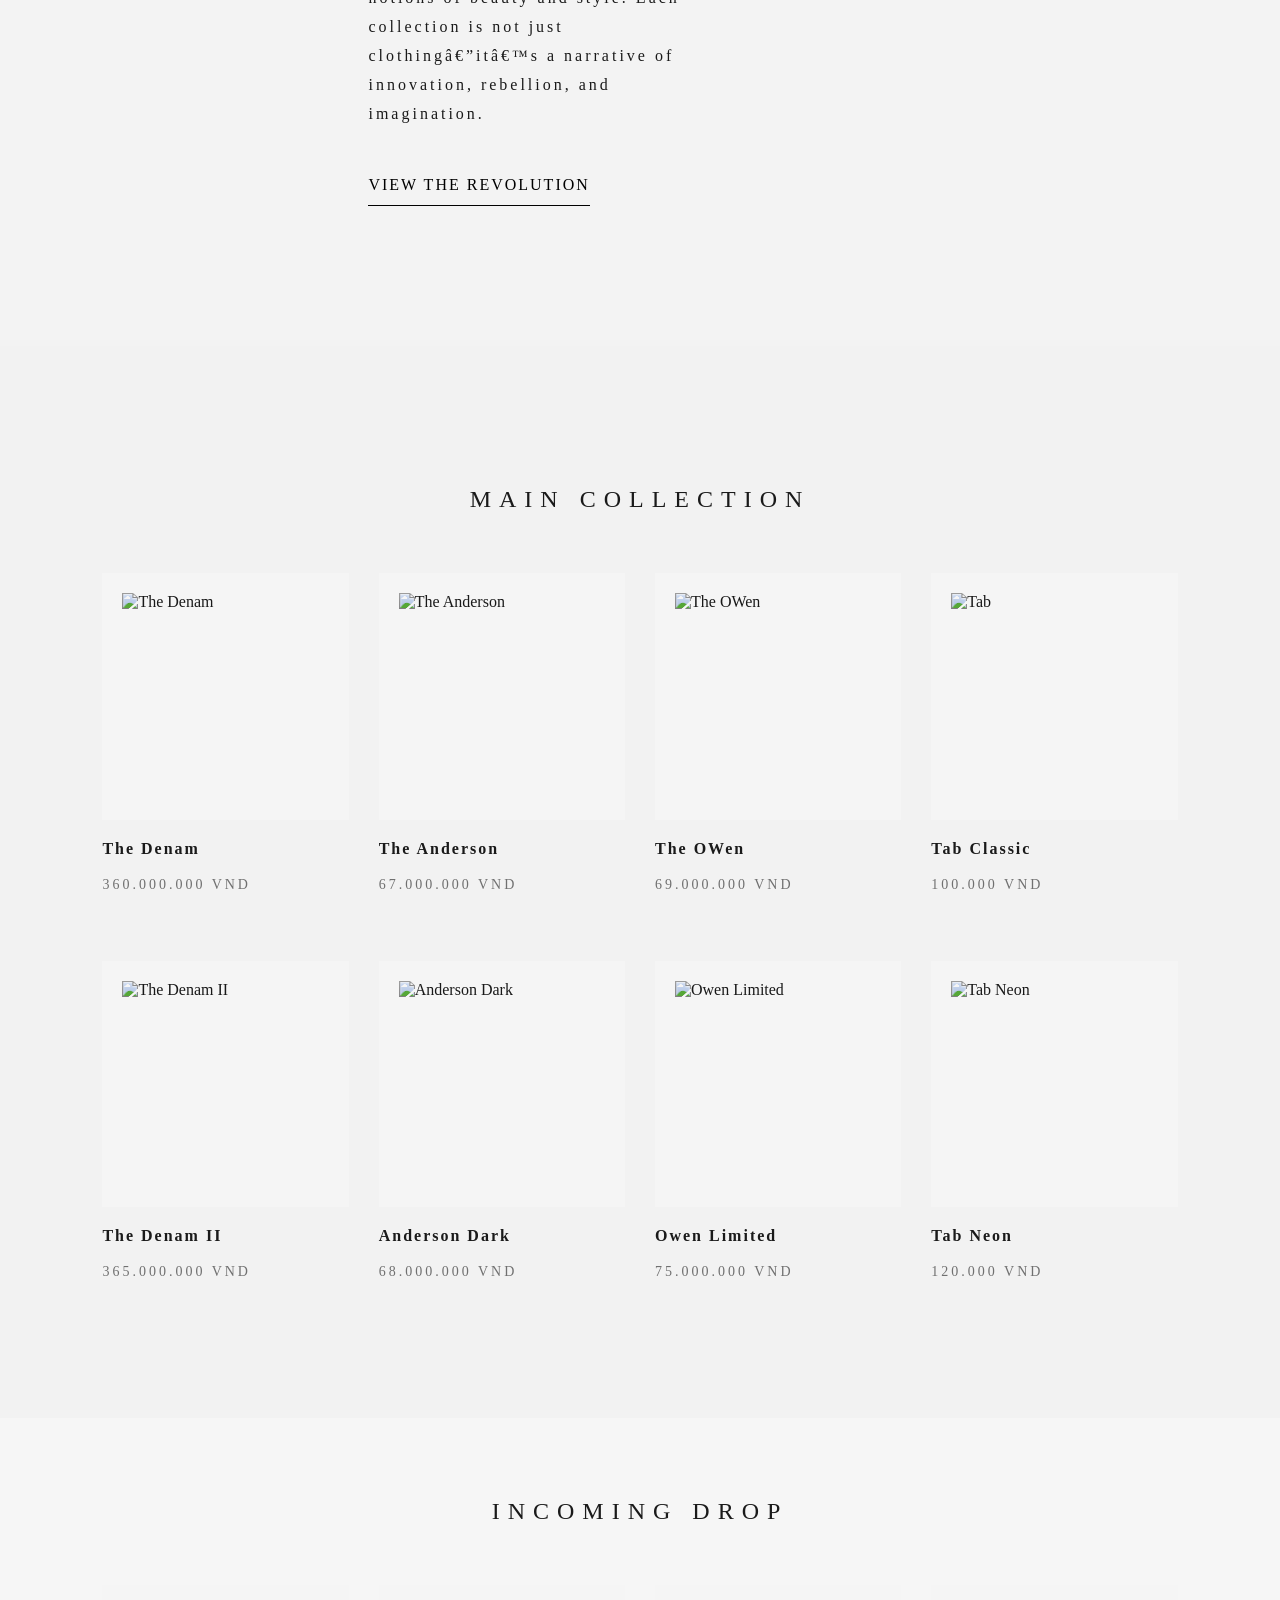
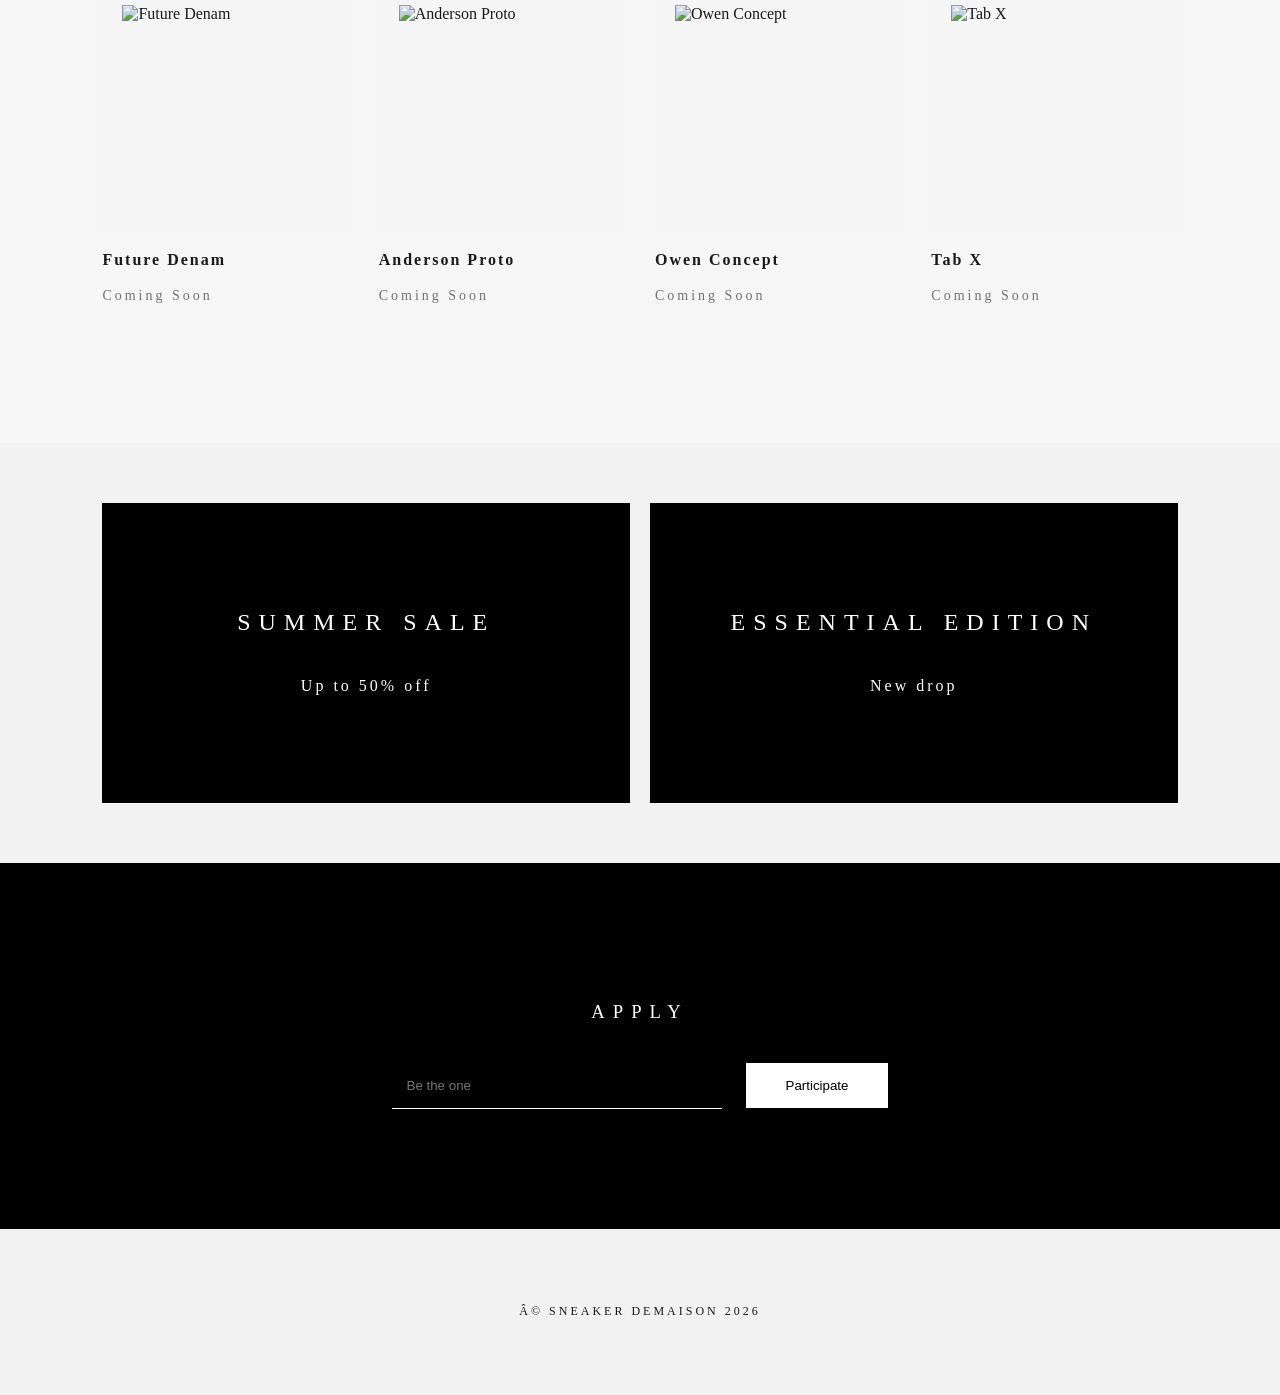
==== commit 7176de28: "Complete T35 assignment: added Blog, About, Contact, Cart pages and UI fixes" ====
--- a/index.html
+++ b/index.html
@@ -1,10 +1,10 @@
-<!DOCTYPE html>
+﻿<!DOCTYPE html>
 <html lang="en">
 <head>
     <meta charset="UTF-8">
     <meta name="viewport" content="width=device-width, initial-scale=1.0">
     <title>DeMaison</title>
-    <link rel="stylesheet" href="style.css">
+    <link rel="stylesheet" href="style.css?v=T35Final">
 </head>
 <body>
 
@@ -13,10 +13,12 @@
         <img src="845049df-608a-449f-aaaa-72c47c4b4c92.jpg" alt="logo">
     </div>
     <nav>
-        <a href="#">Home</a>
-        <a href="#collection">Collection</a>
-        <a href="#incoming">Incoming</a>
-        <a href="#">Contact</a>
+        <a href="index.html">Home</a>
+        <a href="shop.html">Shop</a>
+        <a href="blog.html">Blog</a>
+        <a href="about.html">About</a>
+        <a href="contact.html">Contact</a>
+        <a href="cart.html">Cart</a>
     </nav>
 </header>
 
@@ -24,7 +26,7 @@
     <div class="hero-text">
         <h1>DeNo#1 collection</h1>
         <p> Maximum minimal.</p>
-        <button>Explore</button>
+        <button onclick="window.location.href='shop.html'">Explore</button>
     </div>
 </section>
 
@@ -37,7 +39,7 @@
 <section class="editorial fade">
     <div class="editorial-text">
         <p>
-        A visionary force in avant-garde fashion. Known for pushing boundaries and redefining silhouettes, BiAen transforms garments into bold statements of art. Their work blends unconventional materials, architectural shapes, and daring concepts, challenging traditional notions of beauty and style. Each collection is not just clothing—it’s a narrative of innovation, rebellion, and imagination.
+        A visionary force in avant-garde fashion. Known for pushing boundaries and redefining silhouettes, BiAen transforms garments into bold statements of art. Their work blends unconventional materials, architectural shapes, and daring concepts, challenging traditional notions of beauty and style. Each collection is not just clothingâ€”itâ€™s a narrative of innovation, rebellion, and imagination.
         </p>
         <a href="#">VIEW THE REVOLUTION</a>
     </div>
@@ -138,7 +140,7 @@
 </section>
 
 <footer>
-    <p>© Sneaker DeMaison 2026</p>
+    <p>Â© Sneaker DeMaison 2026</p>
 </footer>
 
 <script>
--- a/style.css
+++ b/style.css
@@ -30,7 +30,6 @@
     transform: translateY(0);
 }
 
-/* Header */
 header {
     display: flex;
     justify-content: space-between;
@@ -62,7 +61,7 @@
     color: #888;
 }
 
-/* Hero Section */
+
 .hero {
     height: 90vh;
     background: linear-gradient(rgba(0,0,0,0.3), rgba(0,0,0,0.3)), 
@@ -94,7 +93,7 @@
     color: #fff;
 }
 
-/* Feature Section */
+
 .feature {
     display: flex;
     justify-content: space-around;
@@ -106,7 +105,7 @@
 
 .feature h3 { font-size: 14px; letter-spacing: 4px; }
 
-/* Product Grid - Cải thiện khoảng trống tinh tế */
+
 .products {
     padding: 120px 8%;
     text-align: center;
@@ -115,17 +114,17 @@
 .grid {
     display: grid;
     grid-template-columns: repeat(4, 1fr);
-    gap: 50px 30px; /* Tăng khoảng cách hàng và cột */
+    gap: 50px 30px; 
     margin-top: 60px;
 }
 
 .card {
     transition: 0.5s ease;
-    text-align: left; /* Căn trái để giống các lookbook cao cấp */
+    text-align: left; 
 }
 
 .img-container {
-    background: #f5f5f5; /* Nền xám nhạt cho ảnh sản phẩm */
+    background: #f5f5f5; 
     padding: 20px;
     margin-bottom: 20px;
     overflow: hidden;
@@ -134,7 +133,7 @@
 .card img {
     width: 100%;
     height: auto;
-    mix-blend-mode: multiply; /* Giúp ảnh sản phẩm hòa vào nền xám */
+    mix-blend-mode: multiply;
     transition: 0.8s;
 }
 
@@ -171,7 +170,7 @@
     align-items: center;
 }
 
-/* Newsletter & Footer */
+
 .newsletter {
     background: #000;
     color: #fff;
@@ -208,7 +207,6 @@
     letter-spacing: 5px;
     text-transform: uppercase;
 }
-/* EDITORIAL SECTION */
 
 .editorial{
 
@@ -589,3 +587,1252 @@
         font-size: 13px;
     }
 }
+body {
+    background: #F2F2F2;
+    color: #1a1a1a;
+    font-family: 'Cormorant Garamond', serif;
+    margin: 0;
+    overflow-x: hidden;
+}
+
+h1, h2, h3 {
+    letter-spacing: 8px;
+    font-weight: 300;
+    text-transform: uppercase;
+}
+
+p {
+    line-height: 1.8;
+    letter-spacing: 3px;
+    font-weight: 300;
+}
+
+.fade {
+    opacity: 0;
+    transform: translateY(30px);
+    transition: opacity 1.2s cubic-bezier(0.25, 0.46, 0.45, 0.94), 
+                transform 1.2s cubic-bezier(0.25, 0.46, 0.45, 0.94);
+}
+
+.fade.show {
+    opacity: 1;
+    transform: translateY(0);
+}
+
+
+header {
+    display: flex;
+    justify-content: space-between;
+    align-items: center;
+    padding: 30px 6%;
+    background: #000;
+    color: #fff;
+    position: sticky;
+    top: 0;
+    z-index: 1000;
+}
+
+.logo img {
+    height: 80px;
+    filter: invert(1);
+}
+
+nav a {
+    color: #fff;
+    text-decoration: none;
+    margin-left: 35px;
+    font-size: 14px;
+    letter-spacing: 3px;
+    text-transform: uppercase;
+    transition: 0.3s;
+}
+
+nav a:hover {
+    color: #888;
+}
+
+
+.hero {
+    height: 90vh;
+    background: linear-gradient(rgba(0,0,0,0.3), rgba(0,0,0,0.3)), 
+                url('https://cdn.cosmos.so/f76182bd-5669-46ce-bcb6-abc584e641f4?format=jpeg');
+    background-size: cover;
+    background-position: center;
+    display: flex;
+    justify-content: center;
+    align-items: center;
+    text-align: center;
+    color: #fff;
+}
+
+.hero h1 { font-size: 55px; margin-bottom: 10px; }
+
+.hero button {
+    margin-top: 30px;
+    padding: 15px 50px;
+    background: #fff;
+    border: none;
+    text-transform: uppercase;
+    letter-spacing: 4px;
+    cursor: pointer;
+    transition: 0.4s;
+}
+
+.hero button:hover {
+    background: #000;
+    color: #fff;
+}
+
+
+.feature {
+    display: flex;
+    justify-content: space-around;
+    padding: 100px 10%;
+    background: #f9f9f9;
+    color: #000;
+    text-align: center;
+}
+
+.feature h3 { font-size: 14px; letter-spacing: 4px; }
+
+
+.products {
+    padding: 120px 8%;
+    text-align: center;
+}
+
+
+.products.incoming {
+    padding-top: 60px;
+    background-color: #f6f6f6;
+}
+
+.grid {
+    display: grid;
+    grid-template-columns: repeat(4, 1fr);
+    gap: 50px 30px;
+    margin-top: 60px;
+}
+
+.card {
+    transition: 0.5s ease;
+    text-align: left;
+}
+
+.img-container {
+    background: #f5f5f5;
+    padding: 20px;
+    margin-bottom: 20px;
+    overflow: hidden;
+}
+
+.card img {
+    width: 100%;
+    height: auto;
+    mix-blend-mode: multiply;
+    transition: 0.8s;
+}
+
+.card:hover img {
+    transform: scale(1.08);
+}
+
+.card h4 {
+    font-size: 16px;
+    margin: 10px 0 5px 0;
+    letter-spacing: 2px;
+}
+
+.card p {
+    font-size: 14px;
+    opacity: 0.6;
+}
+
+
+.banner {
+    display: flex;
+    gap: 20px;
+    padding: 60px 8%;
+}
+
+.banner-box {
+    flex: 1;
+    background: #000;
+    color: #fff;
+    height: 300px;
+    display: flex;
+    flex-direction: column;
+    justify-content: center;
+    align-items: center;
+}
+
+
+.newsletter {
+    background: #000;
+    color: #fff;
+    padding: 120px 10%;
+    text-align: center;
+}
+
+.input-group {
+    margin-top: 40px;
+}
+
+.newsletter input {
+    padding: 15px;
+    width: 300px;
+    background: transparent;
+    border-bottom: 1px solid #fff;
+    border-top: none; border-left: none; border-right: none;
+    color: #fff;
+    outline: none;
+}
+
+.newsletter button {
+    padding: 15px 40px;
+    background: #fff;
+    border: none;
+    margin-left: 20px;
+    cursor: pointer;
+}
+
+footer {
+    padding: 60px;
+    text-align: center;
+    font-size: 12px;
+    letter-spacing: 5px;
+    text-transform: uppercase;
+}
+
+.editorial{
+    display:flex;
+    justify-content:center;
+    align-items:center;
+    gap:120px;
+    padding:140px 12%;
+    background:#f3f3f3;
+}
+
+.editorial-text{
+    max-width:360px;
+    line-height:2;
+    letter-spacing:1px;
+    font-size:16px;
+}
+
+.editorial-text a{
+    display:inline-block;
+    margin-top:25px;
+    text-decoration:none;
+    color:black;
+    border-bottom:1px solid black;
+    padding-bottom:4px;
+    letter-spacing:2px;
+    transition:0.3s;
+}
+
+.editorial-text a:hover{
+    opacity:0.6;
+}
+
+.editorial-image img{
+    width:360px;
+    height:auto;
+    transition:0.5s;
+}
+
+.editorial-image img:hover{
+    transform:scale(1.03);
+}
+
+@media (max-width: 768px) {
+    header {
+        padding: 20px 4%;
+        flex-direction: column;
+        gap: 15px;
+    }
+    .logo img { height: 60px; }
+    nav { display: flex; gap: 15px; flex-wrap: wrap; justify-content: center; }
+    nav a { margin-left: 0; font-size: 12px; }
+    .hero { height: 70vh; }
+    .hero h1 { font-size: 36px; }
+    .hero button { padding: 12px 35px; font-size: 12px; }
+    .feature { flex-direction: column; padding: 60px 5%; gap: 40px; }
+    .feature .box { padding: 30px; }
+    .editorial { flex-direction: column; padding: 80px 5%; gap: 50px; text-align: center; }
+    .editorial-text { max-width: 100%; }
+    .editorial-image img { width: 100%; max-width: 400px; }
+    .products { padding: 80px 5%; }
+    .products.incoming { padding-top: 40px; } /* Đảm bảo spacing mobile */
+    .grid { grid-template-columns: repeat(2, 1fr); gap: 30px 20px; margin-top: 40px; }
+    .banner { flex-direction: column; padding: 40px 5%; gap: 15px; }
+    .banner-box { height: 250px; }
+    .newsletter { padding: 80px 5%; }
+    .input-group { display: flex; flex-direction: column; gap: 15px; align-items: center; }
+    .newsletter input { width: 100%; max-width: 300px; }
+    .newsletter button { margin-left: 0; padding: 12px 30px; }
+}
+
+@media (max-width: 480px) {
+    body { font-size: 14px; }
+    header { padding: 15px 3%; }
+    .logo img { height: 50px; }
+    nav a { font-size: 10px; }
+    .hero { height: 60vh; }
+    .hero h1 { font-size: 24px; }
+    .feature { padding: 40px 4%; gap: 25px; }
+    .products { padding: 60px 4%; }
+    .products.incoming { padding-top: 30px; } /* Đảm bảo spacing mobile */
+    .grid { grid-template-columns: 1fr; gap: 20px; }
+}
+/* Hero Section */
+.hero {
+    height: 90vh;
+    background: linear-gradient(rgba(0,0,0,0.3), rgba(0,0,0,0.3)), 
+                url('https://cdn.cosmos.so/f76182bd-5669-46ce-bcb6-abc584e641f4?format=jpeg');
+    background-size: cover;
+    background-position: center;
+    display: flex;
+    justify-content: center;
+    align-items: center;
+    text-align: center;
+    color: #fff;
+}
+
+.hero h1 { font-size: 55px; margin-bottom: 10px; }
+
+.hero button {
+    margin-top: 30px;
+    padding: 15px 50px;
+    background: #fff;
+    border: none;
+    text-transform: uppercase;
+    letter-spacing: 4px;
+    cursor: pointer;
+    transition: 0.4s;
+}
+
+.hero button:hover {
+    background: #000;
+    color: #fff;
+}
+
+/* Feature Section */
+.feature {
+    display: flex;
+    justify-content: space-around;
+    padding: 100px 10%;
+    background: #f9f9f9;
+    color: #000;
+    text-align: center;
+}
+
+.feature h3 { font-size: 14px; letter-spacing: 4px; }
+
+/* Product Grid - Cải thiện khoảng trống tinh tế */
+.products {
+    padding: 120px 8%;
+    text-align: center;
+}
+
+.grid {
+    display: grid;
+    grid-template-columns: repeat(4, 1fr);
+    gap: 50px 30px; /* Tăng khoảng cách hàng và cột */
+    margin-top: 60px;
+}
+
+.card {
+    transition: 0.5s ease;
+    text-align: left; /* Căn trái để giống các lookbook cao cấp */
+}
+
+.img-container {
+    background: #f5f5f5; /* Nền xám nhạt cho ảnh sản phẩm */
+    padding: 20px;
+    margin-bottom: 20px;
+    overflow: hidden;
+    aspect-ratio: 1 / 1;
+    display: flex;
+    justify-content: center;
+    align-items: center;
+}
+
+.card img {
+    width: 100%;
+    height: 100%;
+    object-fit: cover;
+    mix-blend-mode: multiply; /* Giúp ảnh sản phẩm hòa vào nền xám */
+    transition: 0.8s;
+}
+
+.card:hover img {
+    transform: scale(1.08);
+}
+
+.card h4 {
+    font-size: 16px;
+    margin: 10px 0 5px 0;
+    letter-spacing: 2px;
+}
+
+.card p {
+    font-size: 14px;
+    opacity: 0.6;
+}
+
+/* Banner */
+.banner {
+    display: flex;
+    gap: 20px;
+    padding: 60px 8%;
+}
+
+.banner-box {
+    flex: 1;
+    background: #000;
+    color: #fff;
+    height: 300px;
+    display: flex;
+    flex-direction: column;
+    justify-content: center;
+    align-items: center;
+}
+
+/* Newsletter & Footer */
+.newsletter {
+    background: #000;
+    color: #fff;
+    padding: 120px 10%;
+    text-align: center;
+}
+
+.input-group {
+    margin-top: 40px;
+}
+
+.newsletter input {
+    padding: 15px;
+    width: 300px;
+    background: transparent;
+    border-bottom: 1px solid #fff;
+    border-top: none; border-left: none; border-right: none;
+    color: #fff;
+    outline: none;
+}
+
+.newsletter button {
+    padding: 15px 40px;
+    background: #fff;
+    border: none;
+    margin-left: 20px;
+    cursor: pointer;
+}
+
+footer {
+    padding: 60px;
+    text-align: center;
+    font-size: 12px;
+    letter-spacing: 5px;
+    text-transform: uppercase;
+}
+/* EDITORIAL SECTION */
+
+.editorial{
+
+display:flex;
+justify-content:center;
+align-items:center;
+
+gap:120px;
+
+padding:140px 12%;
+
+background:#f3f3f3;
+
+}
+
+.editorial-text{
+
+max-width:360px;
+
+line-height:2;
+
+letter-spacing:1px;
+
+font-size:16px;
+
+}
+
+.editorial-text a{
+
+display:inline-block;
+
+margin-top:25px;
+
+text-decoration:none;
+
+color:black;
+
+border-bottom:1px solid black;
+
+padding-bottom:4px;
+
+letter-spacing:2px;
+
+transition:0.3s;
+
+}
+
+.editorial-text a:hover{
+
+opacity:0.6;
+
+}
+
+.editorial-image img{
+
+width:360px;
+
+height:auto;
+
+transition:0.5s;
+
+}
+
+.editorial-image img:hover{
+
+transform:scale(1.03);
+
+}
+
+@media (max-width: 768px) {
+
+    header {
+        padding: 20px 4%;
+        flex-direction: column;
+        gap: 15px;
+    }
+
+    .logo img {
+        height: 60px;
+    }
+
+    nav {
+        display: flex;
+        gap: 15px;
+        flex-wrap: wrap;
+        justify-content: center;
+    }
+
+    nav a {
+        margin-left: 0;
+        font-size: 12px;
+    }
+
+
+    .hero {
+        height: 70vh;
+    }
+
+    .hero h1 {
+        font-size: 36px;
+    }
+
+    .hero p {
+        font-size: 16px;
+    }
+
+    .hero button {
+        padding: 12px 35px;
+        font-size: 12px;
+    }
+
+
+    .feature {
+        flex-direction: column;
+        padding: 60px 5%;
+        gap: 40px;
+    }
+
+    .feature .box {
+        padding: 30px;
+    }
+
+
+    .editorial {
+        flex-direction: column;
+        padding: 80px 5%;
+        gap: 50px;
+        text-align: center;
+    }
+
+    .editorial-text {
+        max-width: 100%;
+    }
+
+    .editorial-image img {
+        width: 100%;
+        max-width: 400px;
+    }
+
+
+    .products {
+        padding: 80px 5%;
+    }
+
+    .grid {
+        grid-template-columns: repeat(2, 1fr);
+        gap: 30px 20px;
+        margin-top: 40px;
+    }
+
+    .card h4 {
+        font-size: 14px;
+    }
+
+
+    .banner {
+        flex-direction: column;
+        padding: 40px 5%;
+        gap: 15px;
+    }
+
+    .banner-box {
+        height: 250px;
+    }
+
+    .banner-box h2 {
+        font-size: 24px;
+    }
+
+ 
+    .newsletter {
+        padding: 80px 5%;
+    }
+
+    .newsletter h3 {
+        font-size: 28px;
+    }
+
+    .input-group {
+        display: flex;
+        flex-direction: column;
+        gap: 15px;
+        align-items: center;
+    }
+
+    .newsletter input {
+        width: 100%;
+        max-width: 300px;
+    }
+
+    .newsletter button {
+        margin-left: 0;
+        padding: 12px 30px;
+    }
+
+
+    footer {
+        padding: 40px 5%;
+        font-size: 11px;
+    }
+
+    h1, h2, h3 {
+        letter-spacing: 4px;
+    }
+
+    p {
+        letter-spacing: 1px;
+    }
+}
+
+
+@media (max-width: 480px) {
+    body {
+        font-size: 14px;
+    }
+
+
+    header {
+        padding: 15px 3%;
+    }
+
+    .logo img {
+        height: 50px;
+    }
+
+    nav {
+        gap: 10px;
+    }
+
+    nav a {
+        font-size: 10px;
+        margin: 0;
+    }
+    .hero {
+        height: 60vh;
+        justify-content: flex-end;
+        align-items: flex-end;
+        padding-bottom: 40px;
+    }
+
+    .hero-text {
+        padding: 20px;
+    }
+
+    .hero h1 {
+        font-size: 24px;
+        margin-bottom: 5px;
+    }
+
+    .hero p {
+        font-size: 14px;
+        margin: 0;
+    }
+
+    .hero button {
+        padding: 10px 25px;
+        font-size: 10px;
+        margin-top: 15px;
+    }
+
+
+    .feature {
+        padding: 40px 4%;
+        gap: 25px;
+    }
+
+    .feature h3 {
+        font-size: 12px;
+    }
+
+    .feature .box {
+        padding: 20px;
+    }
+
+
+    .editorial {
+        padding: 50px 4%;
+        gap: 30px;
+    }
+
+    .editorial-text {
+        font-size: 14px;
+        line-height: 1.6;
+    }
+
+    .editorial-text a {
+        font-size: 11px;
+    }
+
+    .editorial-image img {
+        width: 100%;
+        max-width: 300px;
+    }
+
+    .products {
+        padding: 60px 4%;
+    }
+
+    .products h2 {
+        font-size: 24px;
+    }
+
+    .grid {
+        grid-template-columns: 1fr;
+        gap: 20px;
+        margin-top: 30px;
+    }
+
+    .img-container {
+        padding: 15px;
+    }
+
+    .card h4 {
+        font-size: 13px;
+    }
+
+    .card p {
+        font-size: 12px;
+    }
+
+    .banner {
+        padding: 30px 4%;
+        gap: 12px;
+    }
+
+    .banner-box {
+        height: 200px;
+        padding: 20px;
+    }
+
+    .banner-box h2 {
+        font-size: 18px;
+        margin: 0;
+    }
+
+    .banner-box p {
+        font-size: 12px;
+        margin: 5px 0 0 0;
+    }
+
+    .newsletter {
+        padding: 60px 4%;
+    }
+
+    .newsletter h3 {
+        font-size: 22px;
+        margin-bottom: 20px;
+    }
+
+    .input-group {
+        gap: 12px;
+    }
+
+    .newsletter input {
+        width: 100%;
+        padding: 12px;
+        font-size: 13px;
+    }
+
+    .newsletter button {
+        width: 100%;
+        padding: 12px 20px;
+        font-size: 12px;
+    }
+
+    footer {
+        padding: 30px 3%;
+        font-size: 10px;
+    }
+
+    h1, h2, h3 {
+        letter-spacing: 2px;
+        font-size: 18px;
+    }
+
+    p {
+        letter-spacing: 0.5px;
+        font-size: 13px;
+    }
+}
+
+/* Product Details Page */
+.product-detail {
+    display: flex;
+    justify-content: center;
+    gap: 80px;
+    padding: 100px 10%;
+    margin-top: 20px;
+}
+
+.product-image {
+    flex: 1;
+    max-width: 500px;
+    background: #f5f5f5;
+    padding: 30px;
+    display: flex;
+    justify-content: center;
+    align-items: center;
+}
+
+.product-image img {
+    width: 100%;
+    height: auto;
+    mix-blend-mode: multiply;
+}
+
+.product-info {
+    flex: 1;
+    max-width: 400px;
+    display: flex;
+    flex-direction: column;
+    justify-content: center;
+}
+
+.product-info h2 {
+    font-size: 36px;
+    margin-bottom: 15px;
+    letter-spacing: 4px;
+}
+
+.product-info .price {
+    font-size: 20px;
+    font-weight: 500;
+    margin-bottom: 30px;
+    letter-spacing: 2px;
+    color: #333;
+}
+
+.product-info .description {
+    font-size: 15px;
+    line-height: 1.8;
+    color: #666;
+    margin-bottom: 40px;
+    letter-spacing: 1px;
+}
+
+.sizes {
+    margin-bottom: 40px;
+}
+
+.sizes p {
+    font-size: 14px;
+    margin-bottom: 15px;
+    text-transform: uppercase;
+    letter-spacing: 2px;
+}
+
+.sizes button {
+    padding: 12px 20px;
+    margin-right: 10px;
+    margin-bottom: 10px;
+    background: transparent;
+    border: 1px solid #ccc;
+    cursor: pointer;
+    transition: 0.3s;
+    font-family: inherit;
+    font-size: 14px;
+}
+
+.sizes button:hover {
+    background: #000;
+    color: #fff;
+    border-color: #000;
+}
+
+.add-to-cart {
+    padding: 18px 40px;
+    background: #000;
+    color: #fff;
+    border: none;
+    text-transform: uppercase;
+    letter-spacing: 4px;
+    cursor: pointer;
+    transition: 0.4s;
+    width: 100%;
+    font-size: 14px;
+}
+
+.add-to-cart:hover {
+    background: #444;
+}
+
+@media (max-width: 900px) {
+    .product-detail {
+        flex-direction: column;
+        align-items: center;
+        gap: 50px;
+    }
+    
+    .product-info {
+        text-align: center;
+        align-items: center;
+    }
+}
+
+/* --- T35 New Pages CSS --- */
+
+/* Blog Page */
+.blog-section {
+    padding: 100px 8%;
+    background: #fdfdfd;
+}
+
+.blog-grid {
+    display: grid;
+    grid-template-columns: repeat(auto-fit, minmax(300px, 1fr));
+    gap: 40px;
+    margin-top: 40px;
+}
+
+.blog-card {
+    background: #f5f5f5;
+    transition: 0.3s;
+}
+
+.blog-img {
+    height: 300px;
+    overflow: hidden;
+}
+
+.blog-img img {
+    width: 100%;
+    height: 100%;
+    object-fit: cover;
+    transition: 0.5s;
+    mix-blend-mode: multiply;
+}
+
+.blog-card:hover .blog-img img {
+    transform: scale(1.05);
+}
+
+.blog-content {
+    padding: 30px;
+}
+
+.blog-content .date {
+    font-size: 11px;
+    color: #888;
+    margin-bottom: 15px;
+}
+
+.blog-content h3 {
+    font-size: 18px;
+    margin-bottom: 15px;
+    letter-spacing: 2px;
+}
+
+.blog-content p {
+    font-size: 14px;
+    color: #555;
+    margin-bottom: 25px;
+}
+
+.read-more {
+    font-size: 12px;
+    color: #000;
+    text-decoration: none;
+    text-transform: uppercase;
+    font-weight: 600;
+    letter-spacing: 1px;
+}
+
+/* About Page */
+.about-section {
+    padding: 120px 8%;
+    display: flex;
+    justify-content: center;
+}
+
+.about-container {
+    display: flex;
+    max-width: 1000px;
+    gap: 60px;
+    align-items: center;
+}
+
+.about-text {
+    flex: 1;
+}
+
+.about-text h2 {
+    font-size: 32px;
+    margin-bottom: 30px;
+}
+
+.about-text p {
+    font-size: 15px;
+    color: #444;
+    margin-bottom: 20px;
+}
+
+.about-image {
+    flex: 1;
+}
+
+.about-image img {
+    width: 100%;
+    height: auto;
+}
+
+/* Contact Page */
+.contact-section {
+    padding: 120px 8%;
+    display: flex;
+    justify-content: center;
+}
+
+.contact-container {
+    display: flex;
+    max-width: 1000px;
+    width: 100%;
+    gap: 80px;
+}
+
+.contact-info {
+    flex: 1;
+}
+
+.contact-info h2 {
+    font-size: 32px;
+    margin-bottom: 20px;
+}
+
+.contact-info p {
+    font-size: 15px;
+    color: #555;
+}
+
+.contact-form-container {
+    flex: 1;
+}
+
+.contact-form {
+    display: flex;
+    flex-direction: column;
+    gap: 20px;
+}
+
+.contact-form input, .contact-form textarea {
+    width: 100%;
+    padding: 15px;
+    background: transparent;
+    border: none;
+    border-bottom: 1px solid #ccc;
+    font-family: inherit;
+    font-size: 14px;
+    outline: none;
+    transition: 0.3s;
+}
+
+.contact-form input:focus, .contact-form textarea:focus {
+    border-bottom-color: #000;
+}
+
+.contact-form button {
+    padding: 15px 30px;
+    background: #000;
+    color: #fff;
+    border: none;
+    text-transform: uppercase;
+    letter-spacing: 3px;
+    cursor: pointer;
+    align-self: flex-start;
+    margin-top: 10px;
+}
+
+.contact-form button:hover {
+    background: #444;
+}
+
+/* Cart Page */
+.cart-section {
+    padding: 80px 8%;
+}
+
+.cart-section h2 {
+    text-align: center;
+    margin-bottom: 60px;
+}
+
+.cart-container {
+    display: flex;
+    gap: 60px;
+    max-width: 1200px;
+    margin: 0 auto;
+}
+
+.cart-items {
+    flex: 6.5;
+    display: flex;
+    flex-direction: column;
+    gap: 30px;
+}
+
+.cart-item {
+    display: flex;
+    align-items: center;
+    gap: 30px;
+    padding-bottom: 30px;
+    border-bottom: 1px solid #eee;
+}
+
+.cart-item img {
+    width: 120px;
+    background: #f5f5f5;
+    mix-blend-mode: multiply;
+}
+
+.item-details h4 {
+    font-size: 18px;
+    margin-bottom: 10px;
+}
+
+.item-details p {
+    font-size: 14px;
+    color: #666;
+    margin: 5px 0;
+}
+
+.item-quantity {
+    margin-left: auto;
+}
+
+.item-quantity input {
+    width: 50px;
+    padding: 10px;
+    text-align: center;
+    border: 1px solid #ccc;
+}
+
+.cart-summary {
+    flex: 3.5;
+    background: #111;
+    color: #fff;
+    padding: 40px;
+    height: fit-content;
+}
+
+.cart-summary h3 {
+    font-size: 20px;
+    margin-bottom: 30px;
+    letter-spacing: 3px;
+}
+
+.summary-line {
+    display: flex;
+    justify-content: space-between;
+    margin-bottom: 20px;
+    font-size: 14px;
+    color: #aaa;
+}
+
+.cart-summary hr {
+    border-color: #333;
+    margin: 30px 0;
+}
+
+.summary-line.total {
+    color: #fff;
+    font-size: 18px;
+    font-weight: 500;
+}
+
+.checkout-btn {
+    width: 100%;
+    padding: 15px;
+    background: #fff;
+    color: #000;
+    border: none;
+    text-transform: uppercase;
+    letter-spacing: 2px;
+    cursor: pointer;
+    margin-top: 30px;
+    font-weight: 600;
+}
+
+.checkout-btn:hover {
+    background: #ccc;
+}
+
+@media (max-width: 900px) {
+    .about-container, .contact-container, .cart-container {
+        flex-direction: column;
+    }
+    
+    .cart-item {
+        flex-direction: column;
+        align-items: flex-start;
+        position: relative;
+    }
+    
+    .item-quantity {
+        position: absolute;
+        right: 0;
+        bottom: 30px;
+    }
+}
+
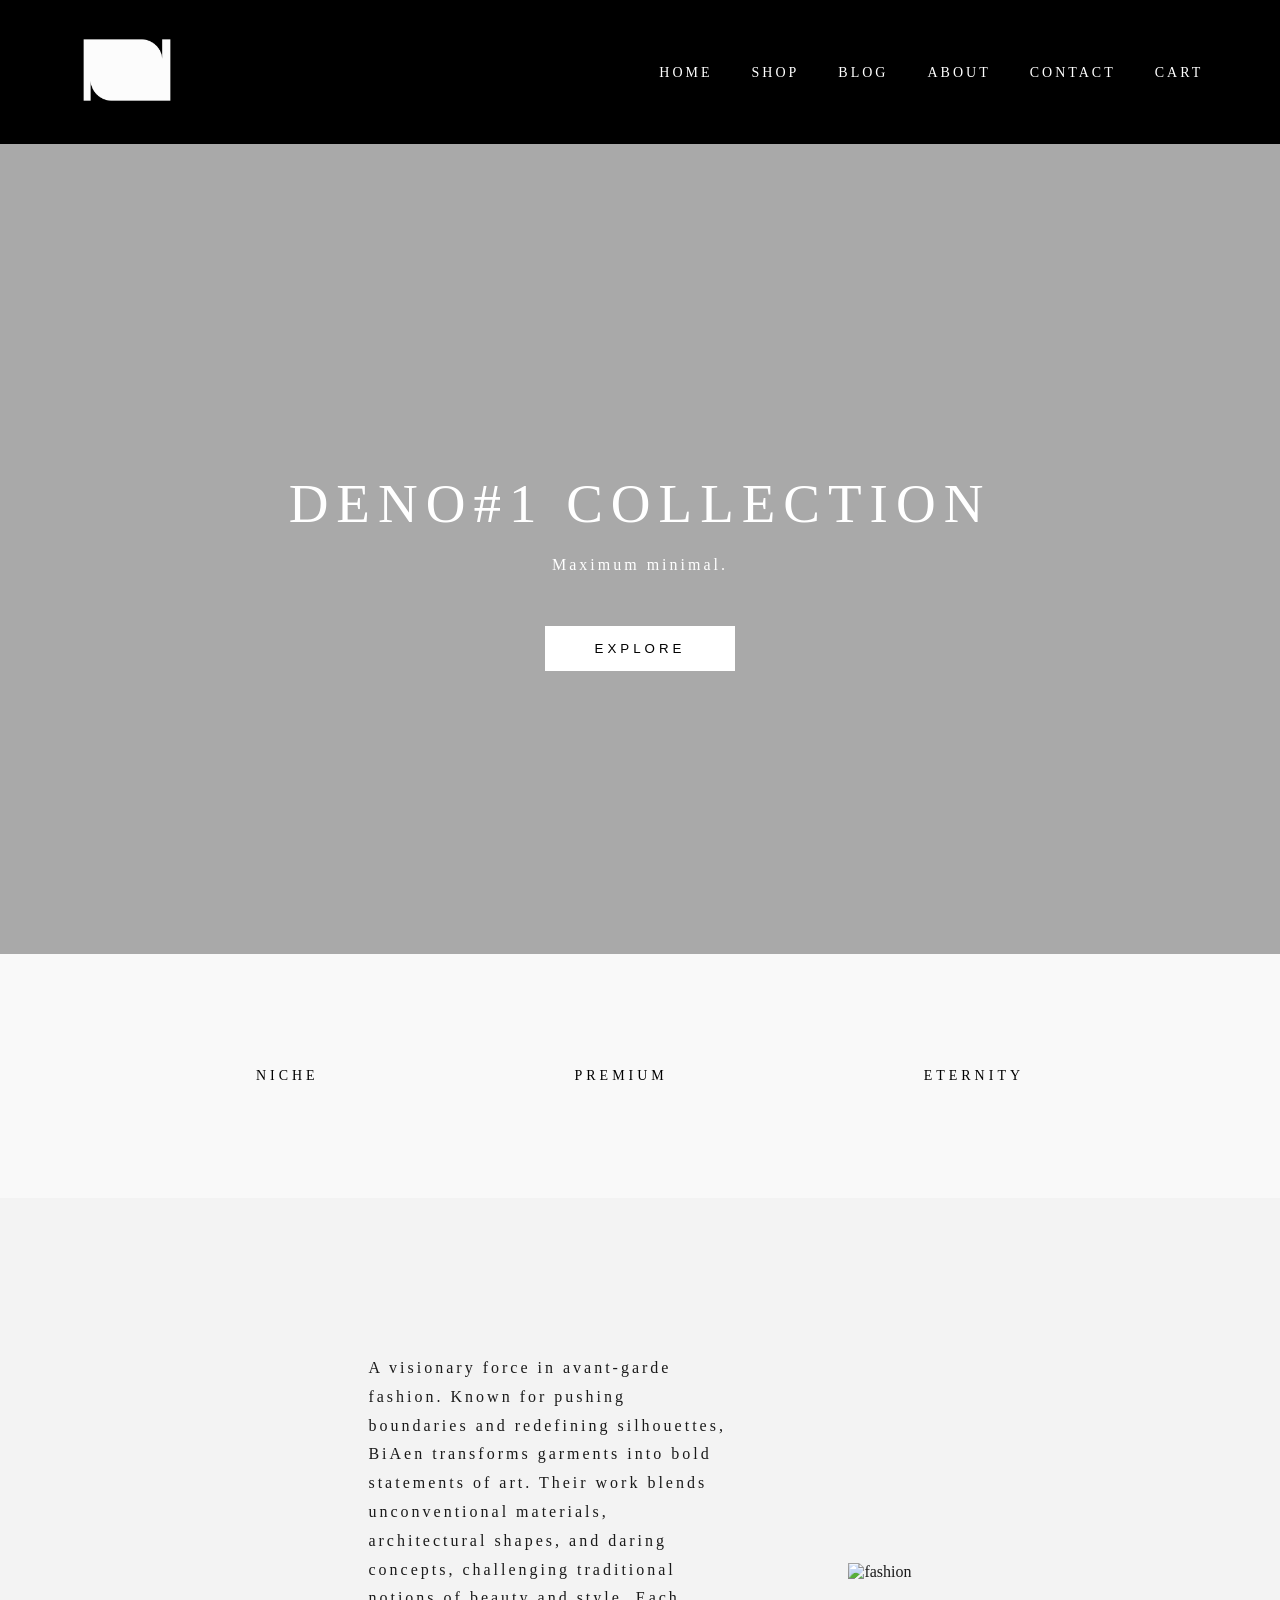
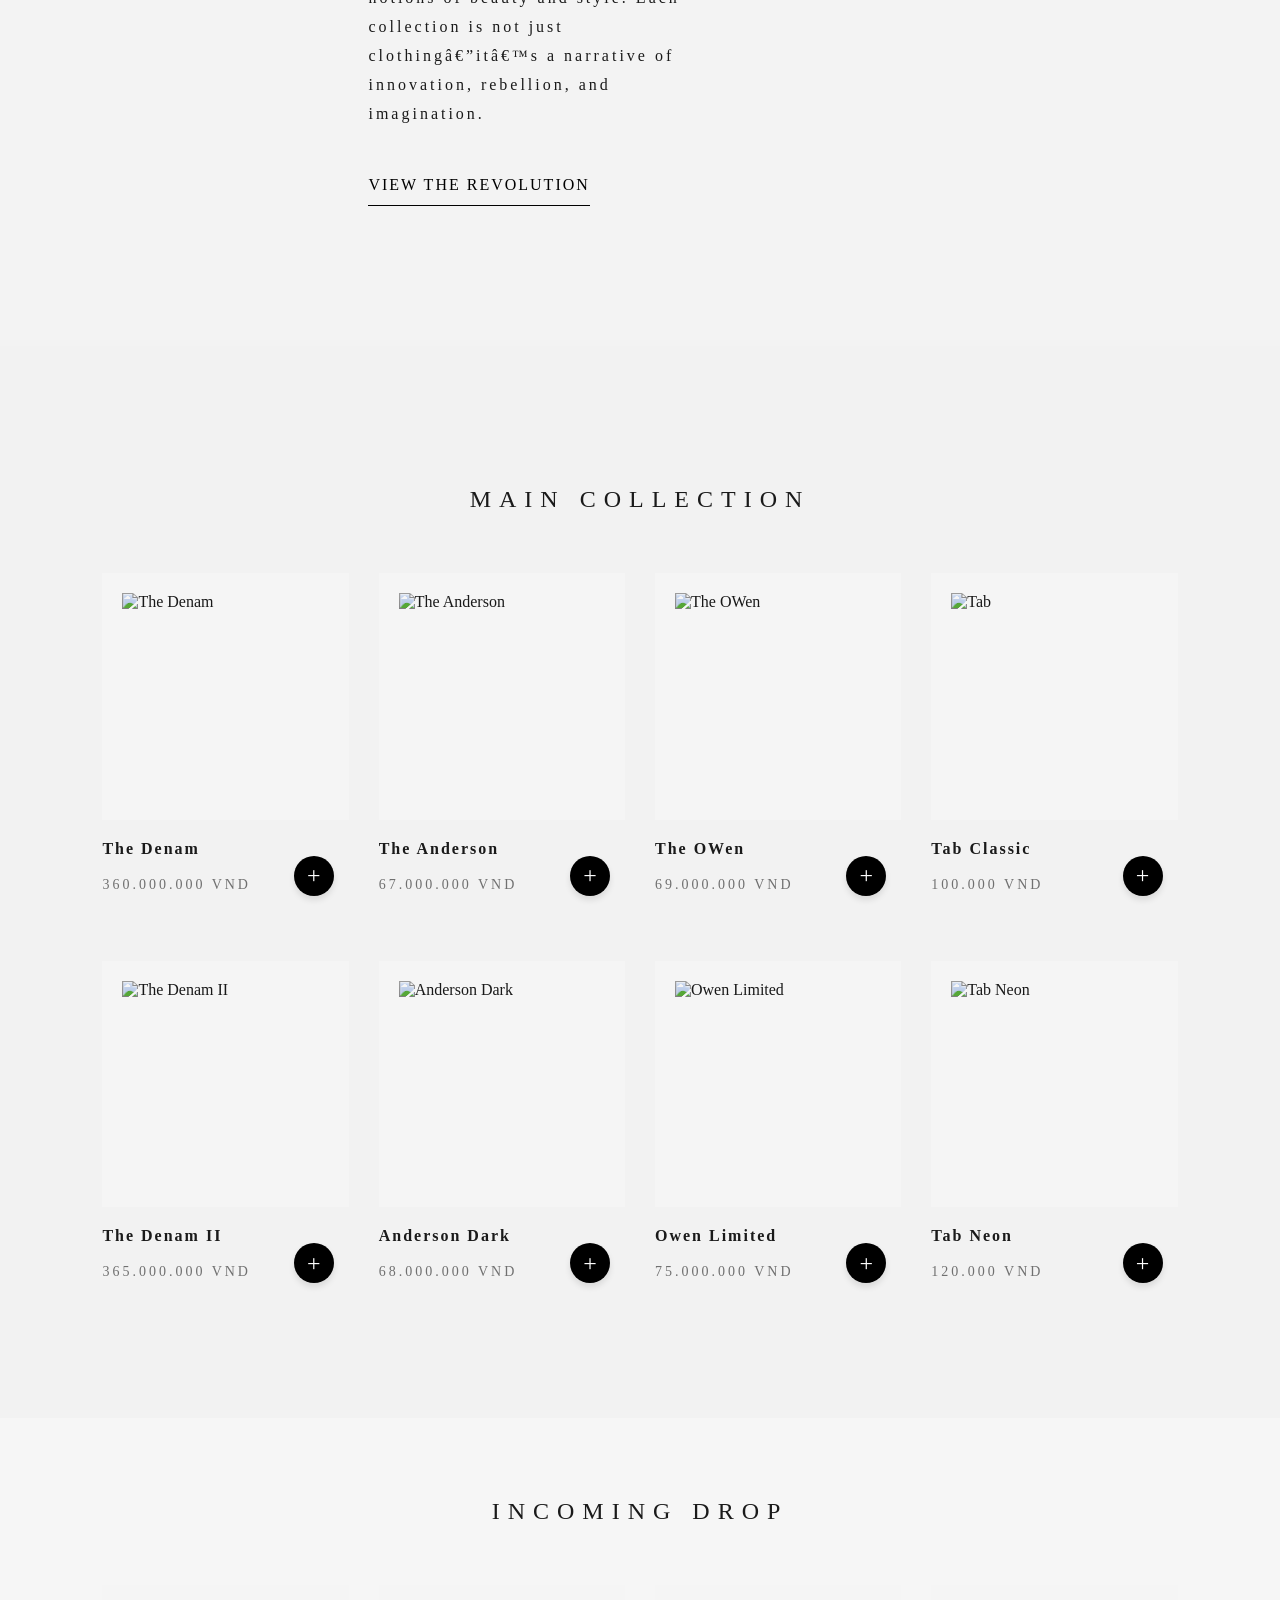
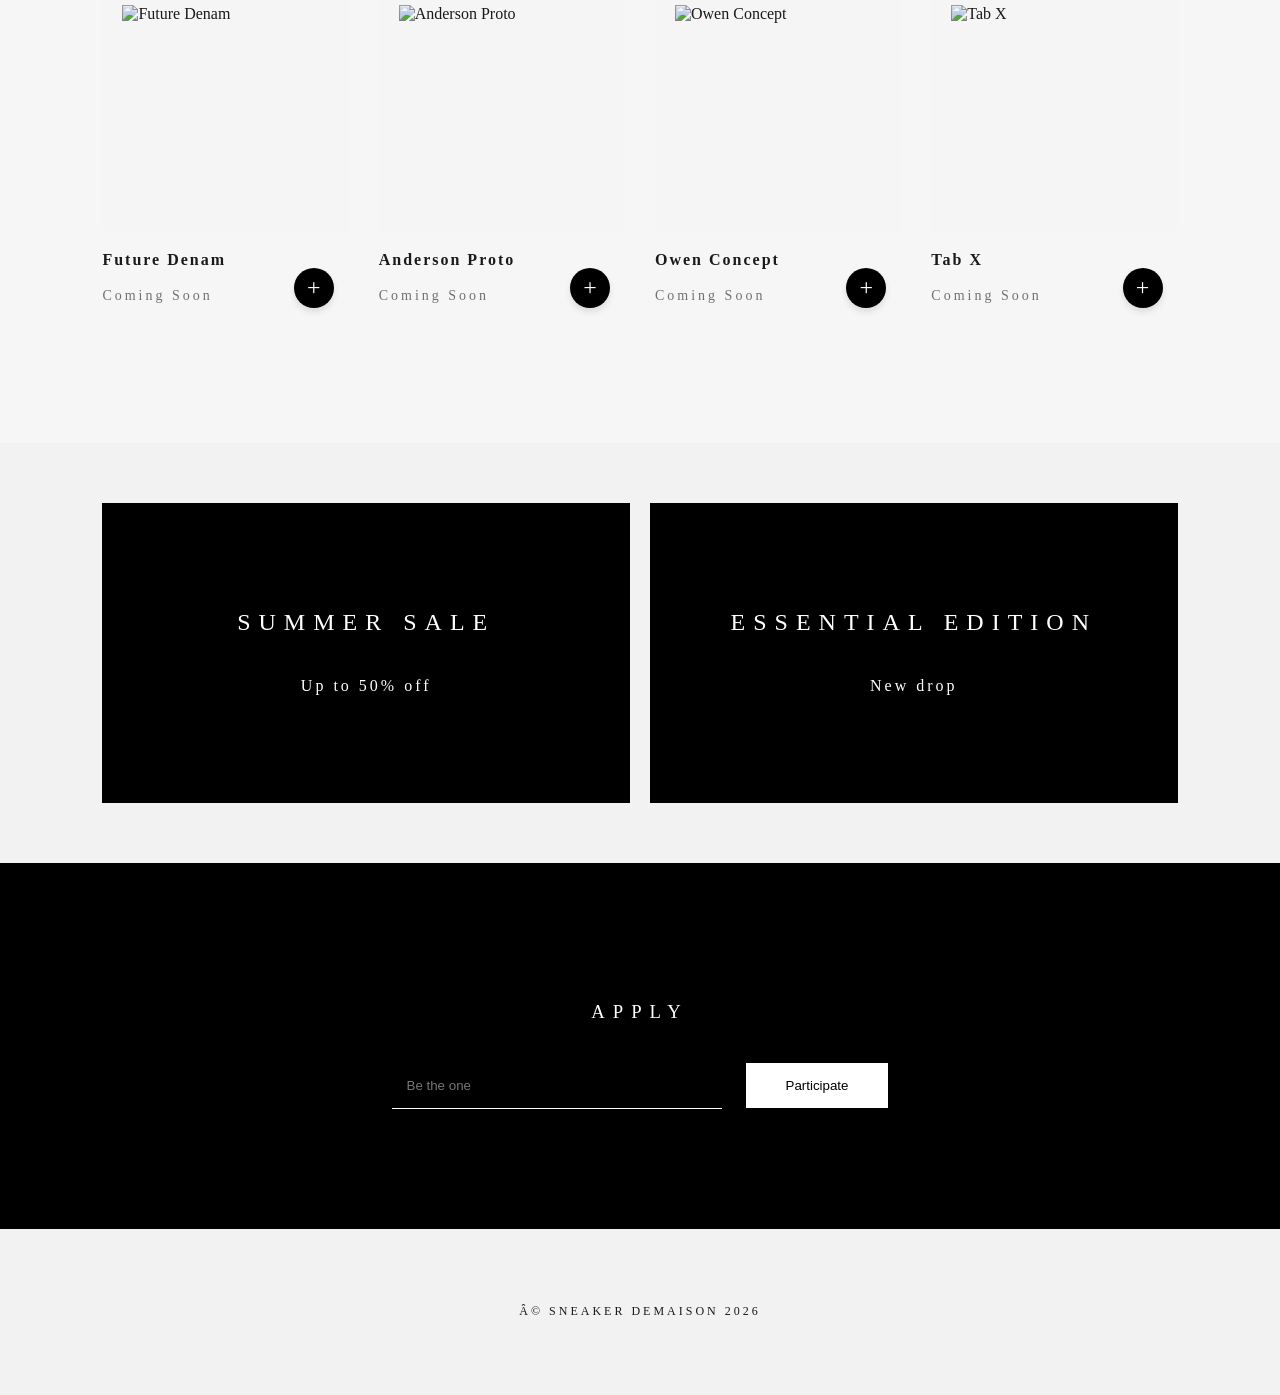
==== commit 9bbfd7a2: "Add files via upload" ====
--- a/index.html
+++ b/index.html
@@ -1,4 +1,4 @@
-﻿<!DOCTYPE html>
+<!DOCTYPE html>
 <html lang="en">
 <head>
     <meta charset="UTF-8">
@@ -143,6 +143,8 @@
     <p>Â© Sneaker DeMaison 2026</p>
 </footer>
 
+<!-- Script Giỏ Hàng -->
+<script src="cart.js"></script>
 <script>
     const observerOptions = {
         threshold: 0.1
--- a/style.css
+++ b/style.css
@@ -1836,3 +1836,51 @@
     }
 }
 
+/* --- Toast Notification cho Giỏ Hàng --- */
+.thongBao {
+    position: fixed;
+    bottom: -100px;
+    left: 50%;
+    transform: translateX(-50%);
+    background-color: #000;
+    color: #fff;
+    padding: 15px 30px;
+    border-radius: 5px;
+    font-size: 14px;
+    letter-spacing: 1px;
+    transition: bottom 0.4s ease-in-out;
+    z-index: 9999;
+}
+
+.thongBao.hien {
+    bottom: 30px;
+}
+
+/* Nút thêm vào giỏ hàng hình tròn màu đen */
+.btn-them-vao-gio {
+    position: absolute;
+    bottom: 15px;
+    right: 15px;
+    width: 40px;
+    height: 40px;
+    background-color: #000;
+    color: #fff;
+    border-radius: 50%;
+    display: flex;
+    justify-content: center;
+    align-items: center;
+    font-size: 24px;
+    cursor: pointer;
+    box-shadow: 0 4px 6px rgba(0,0,0,0.1);
+    transition: transform 0.2s, background-color 0.2s;
+    z-index: 10;
+}
+
+.btn-them-vao-gio:hover {
+    background-color: #333;
+    transform: scale(1.1);
+}
+
+.card, .blog-card {
+    position: relative; /* Cần để hút nút tròn xuống góc dưới thẻ */
+}
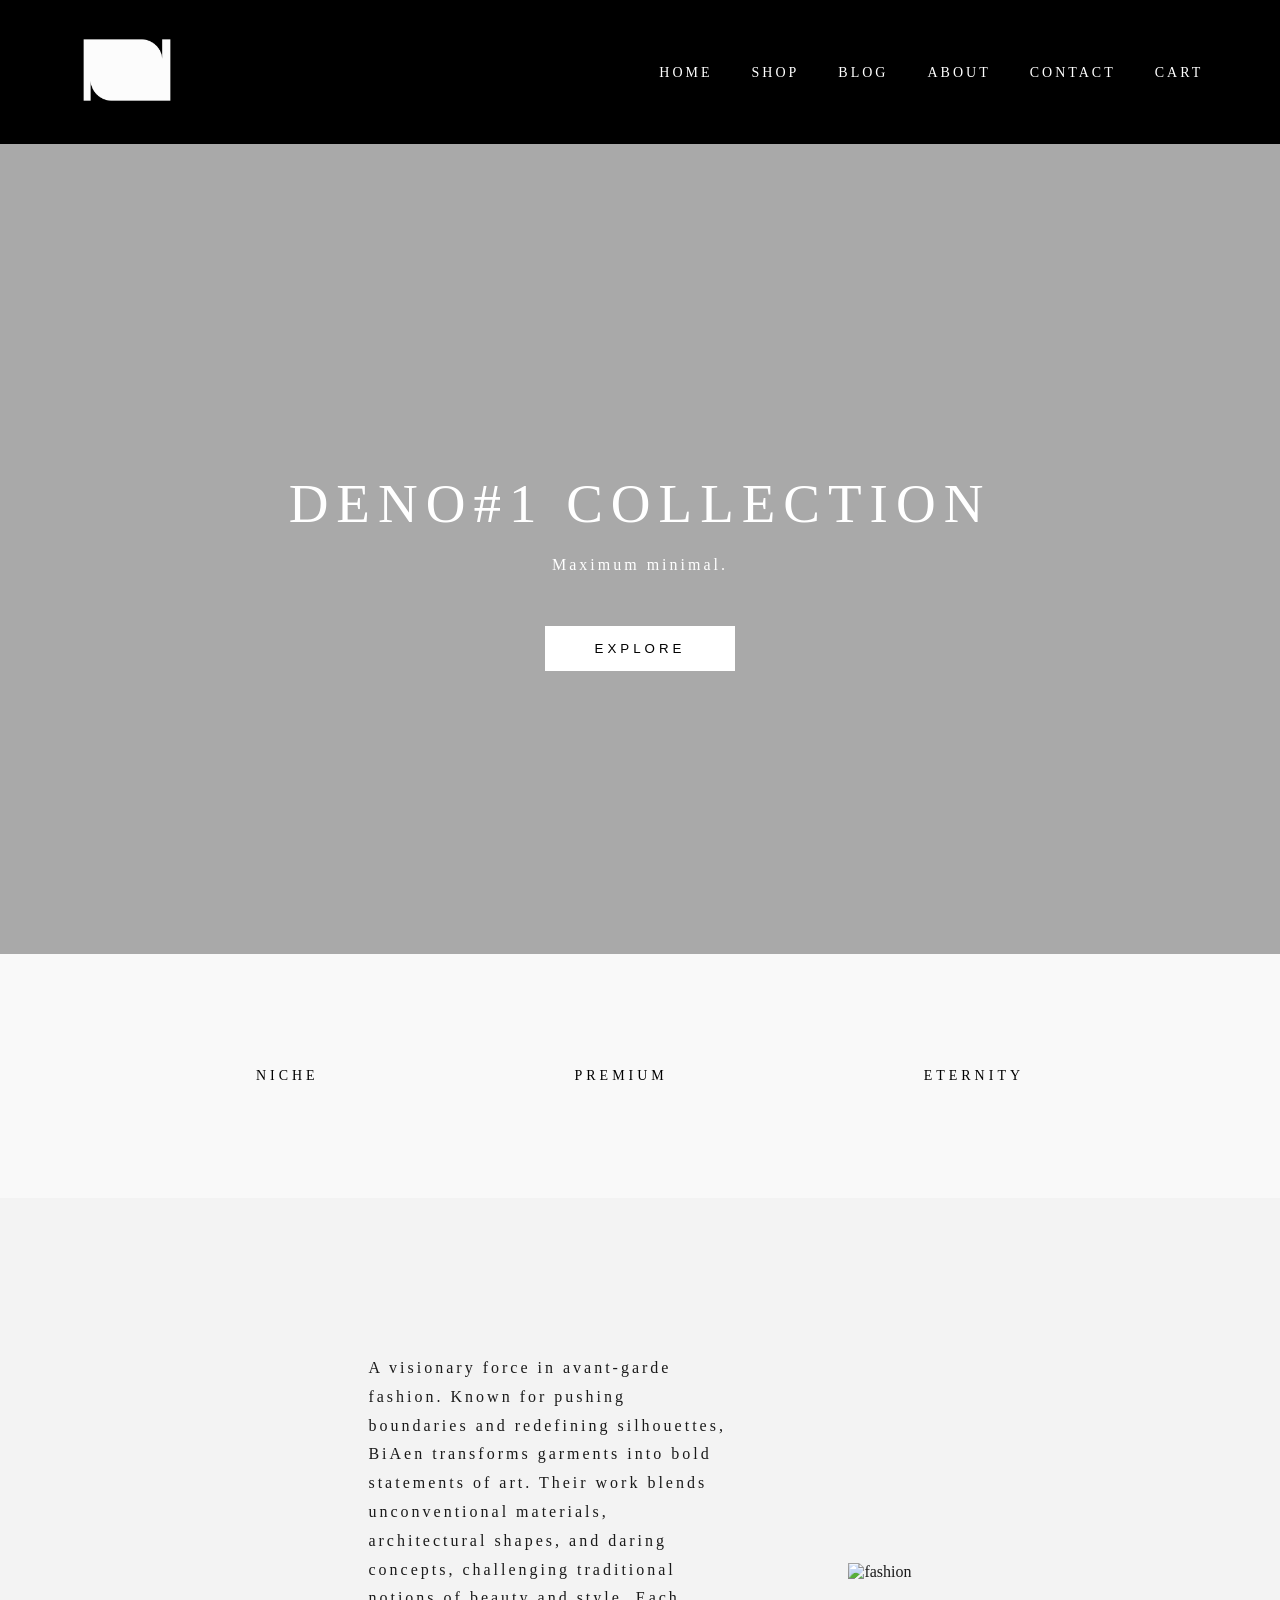
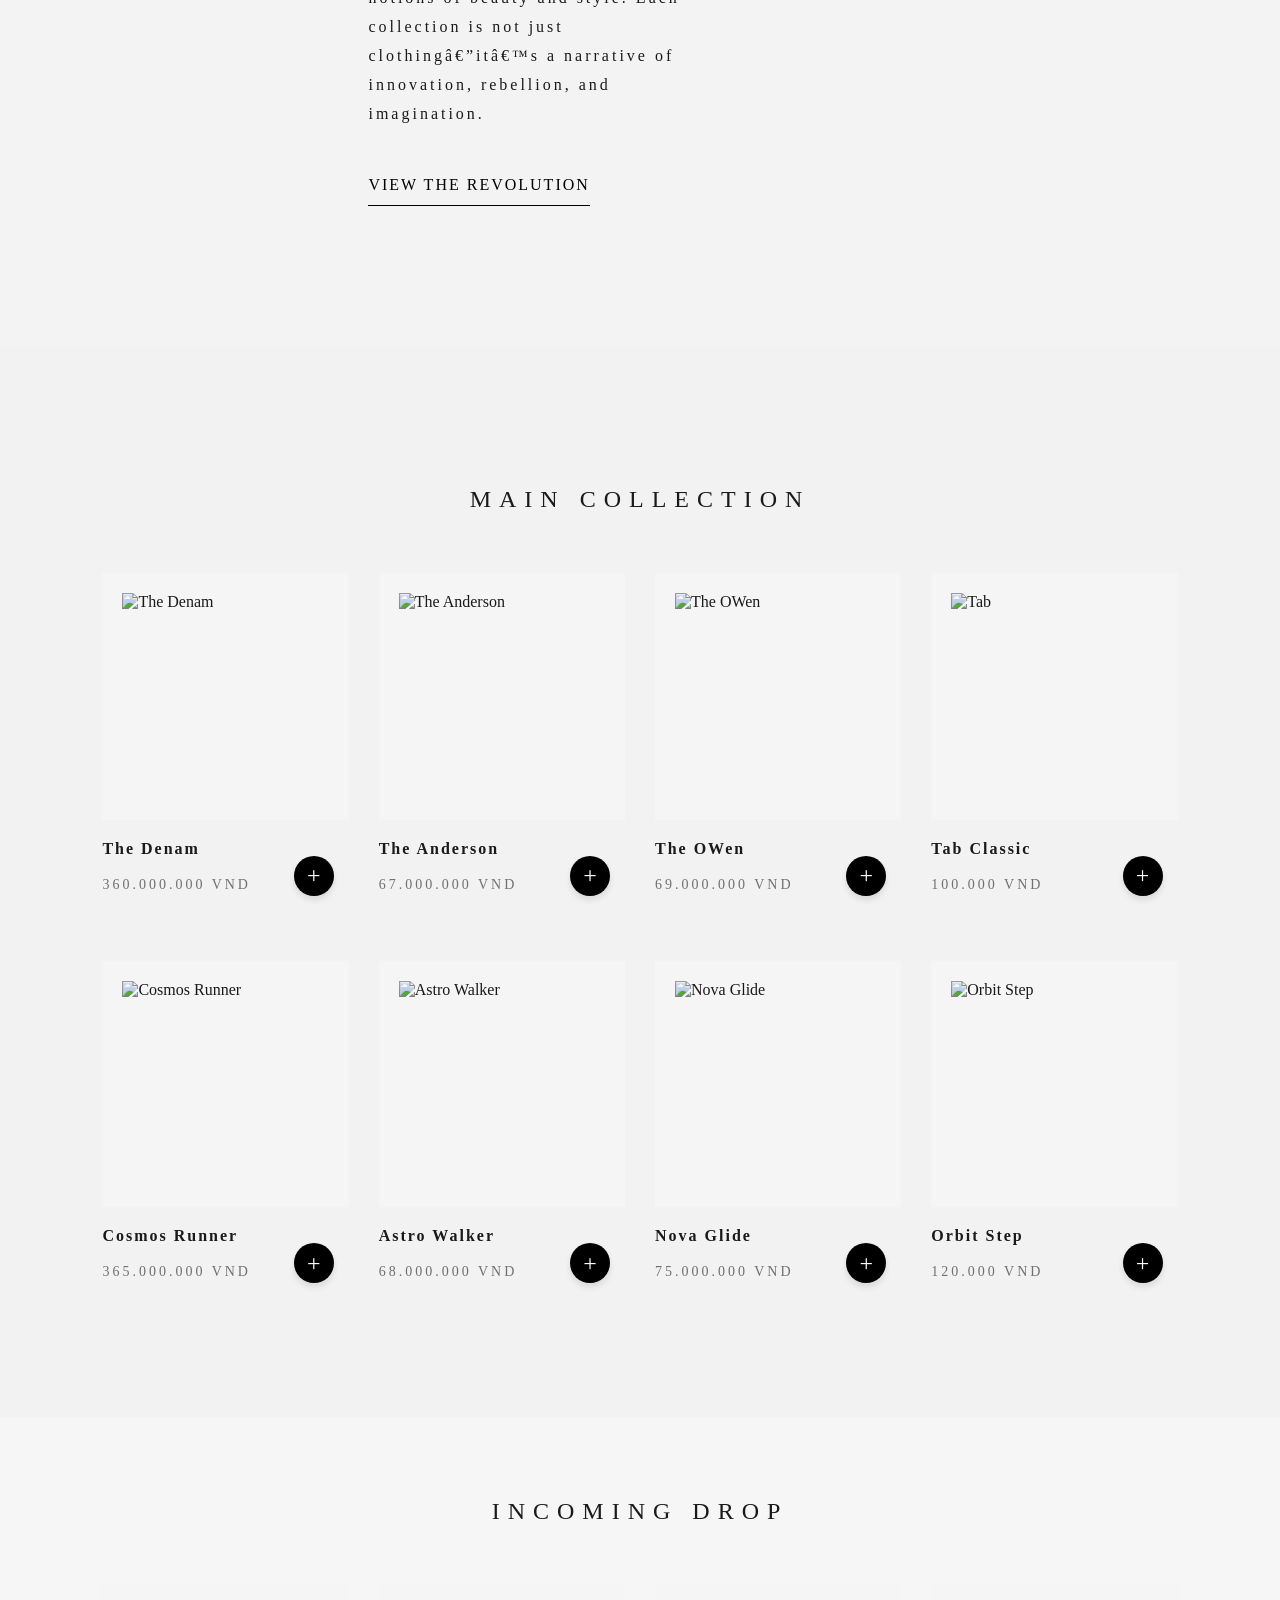
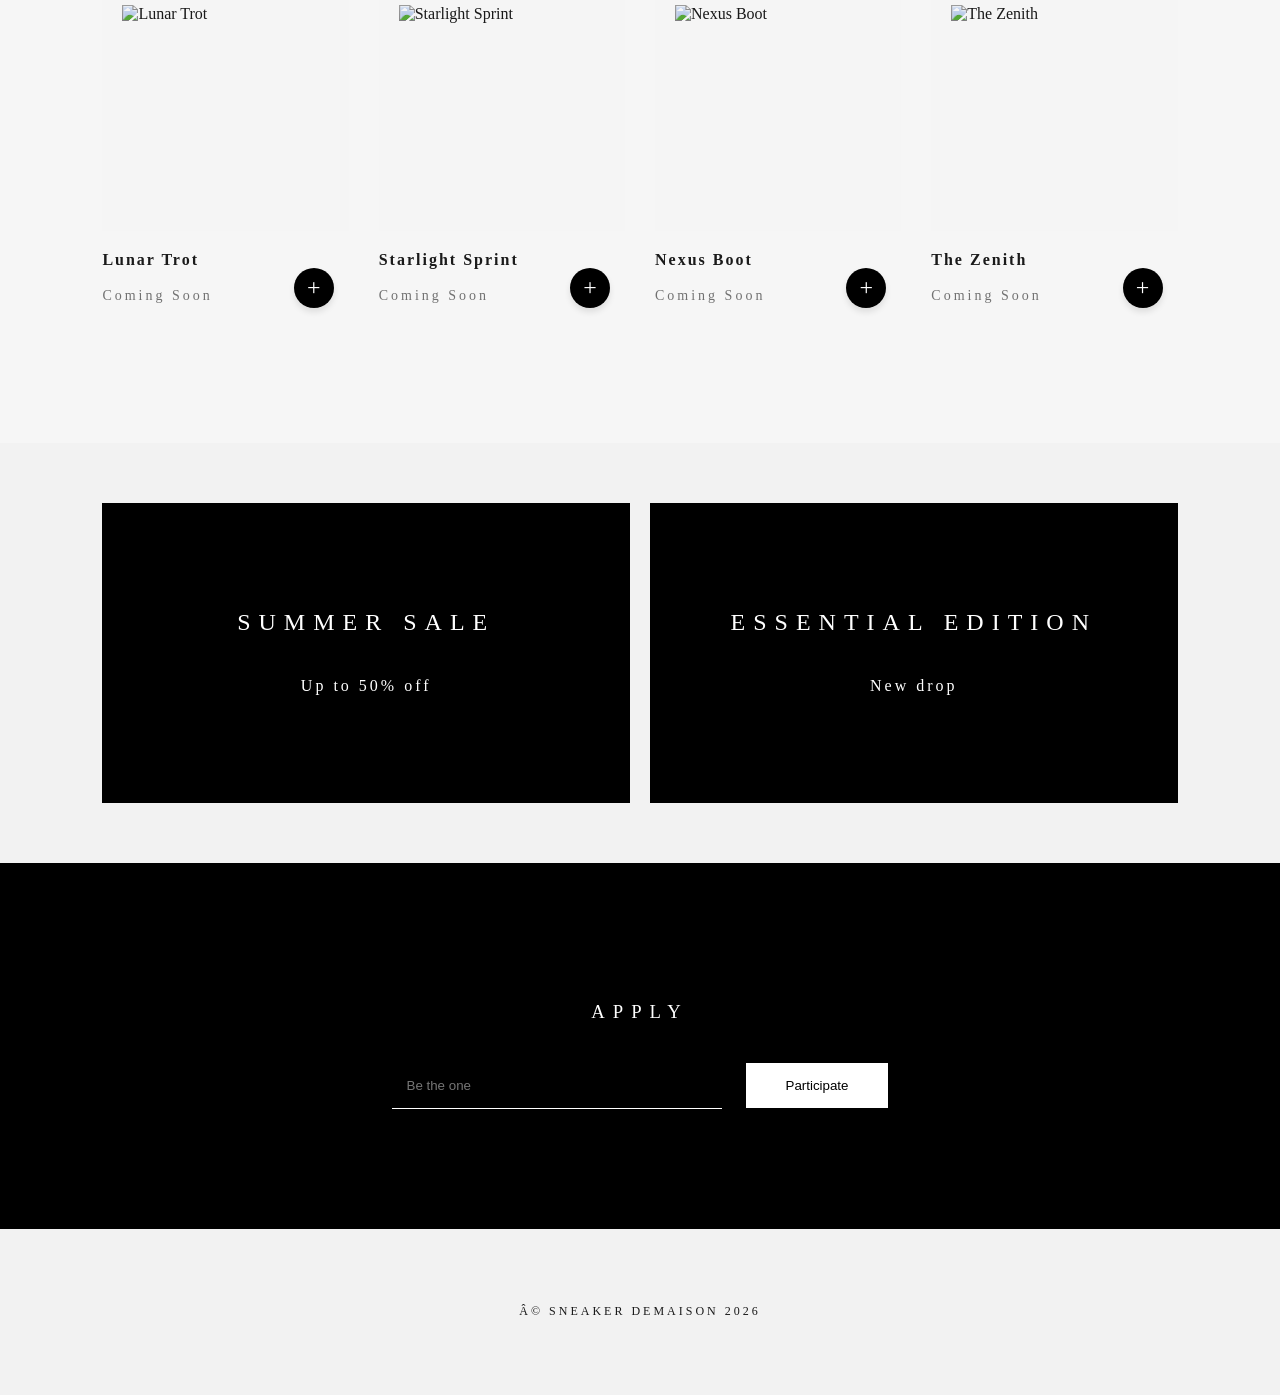
==== commit 775bc7a4: "Add files via upload" ====
--- a/index.html
+++ b/index.html
@@ -72,23 +72,23 @@
             <p>100.000 VND</p>
         </div>
         <div class="card fade">
-            <div class="img-container"><img src="https://cdn.cosmos.so/1dbb7b72-9159-41f7-a215-8030f528e2c6?format=jpeg" alt="The Denam II"></div>
-            <h4>The Denam II</h4>
+            <div class="img-container"><img src="https://cdn.cosmos.so/8efc0083-8570-4364-af88-9b04c78c2a47?format=jpeg" alt="Cosmos Runner"></div>
+            <h4>Cosmos Runner</h4>
             <p>365.000.000 VND</p>
         </div>
         <div class="card fade">
-            <div class="img-container"><img src="https://cdn.cosmos.so/5a8ab169-a062-44c7-9c5b-bf9b36a7d2dd?format=jpeg" alt="Anderson Dark"></div>
-            <h4>Anderson Dark</h4>
+            <div class="img-container"><img src="https://cdn.cosmos.so/1b1876fa-a73e-4747-a476-bd83debc87cf?format=jpeg" alt="Astro Walker"></div>
+            <h4>Astro Walker</h4>
             <p>68.000.000 VND</p>
         </div>
         <div class="card fade">
-            <div class="img-container"><img src="https://cdn.cosmos.so/bb3fa056-c90a-4cfc-abca-1472363c588d?format=jpeg" alt="Owen Limited"></div>
-            <h4>Owen Limited</h4>
+            <div class="img-container"><img src="https://cdn.cosmos.so/609ed018-252a-4977-b16a-0f48aa759d65?format=jpeg" alt="Nova Glide"></div>
+            <h4>Nova Glide</h4>
             <p>75.000.000 VND</p>
         </div>
         <div class="card fade">
-            <div class="img-container"><img src="https://cdn.cosmos.so/301187b0-786c-48d6-9e27-53fbebfc40c2?format=jpeg" alt="Tab Neon"></div>
-            <h4>Tab Neon</h4>
+            <div class="img-container"><img src="https://cdn.cosmos.so/8cd351f4-4867-486a-9deb-3eea5dfb9add?format=jpeg" alt="Orbit Step"></div>
+            <h4>Orbit Step</h4>
             <p>120.000 VND</p>
         </div>
     </div>
@@ -98,23 +98,23 @@
     <h2>Incoming Drop</h2>
     <div class="grid">
         <div class="card fade">
-            <div class="img-container"><img src="https://cdn.cosmos.so/1dbb7b72-9159-41f7-a215-8030f528e2c6?format=jpeg" alt="Future Denam"></div>
-            <h4>Future Denam</h4>
+            <div class="img-container"><img src="https://cdn.cosmos.so/e73300a8-3c07-4f34-a5f4-7be1939d6d07?format=jpeg" alt="Lunar Trot"></div>
+            <h4>Lunar Trot</h4>
             <p>Coming Soon</p>
         </div>
         <div class="card fade">
-            <div class="img-container"><img src="https://cdn.cosmos.so/5a8ab169-a062-44c7-9c5b-bf9b36a7d2dd?format=jpeg" alt="Anderson Proto"></div>
-            <h4>Anderson Proto</h4>
+            <div class="img-container"><img src="https://cdn.cosmos.so/e6ae9960-82fe-43e7-8e15-0fb293bd4bf1?format=jpeg" alt="Starlight Sprint"></div>
+            <h4>Starlight Sprint</h4>
             <p>Coming Soon</p>
         </div>
         <div class="card fade">
-            <div class="img-container"><img src="https://cdn.cosmos.so/bb3fa056-c90a-4cfc-abca-1472363c588d?format=jpeg" alt="Owen Concept"></div>
-            <h4>Owen Concept</h4>
+            <div class="img-container"><img src="https://cdn.cosmos.so/8efc0083-8570-4364-af88-9b04c78c2a47?format=jpeg" alt="Nexus Boot"></div>
+            <h4>Nexus Boot</h4>
             <p>Coming Soon</p>
         </div>
         <div class="card fade">
-            <div class="img-container"><img src="https://cdn.cosmos.so/301187b0-786c-48d6-9e27-53fbebfc40c2?format=jpeg" alt="Tab X"></div>
-            <h4>Tab X</h4>
+            <div class="img-container"><img src="https://cdn.cosmos.so/1b1876fa-a73e-4747-a476-bd83debc87cf?format=jpeg" alt="The Zenith"></div>
+            <h4>The Zenith</h4>
             <p>Coming Soon</p>
         </div>
     </div>
